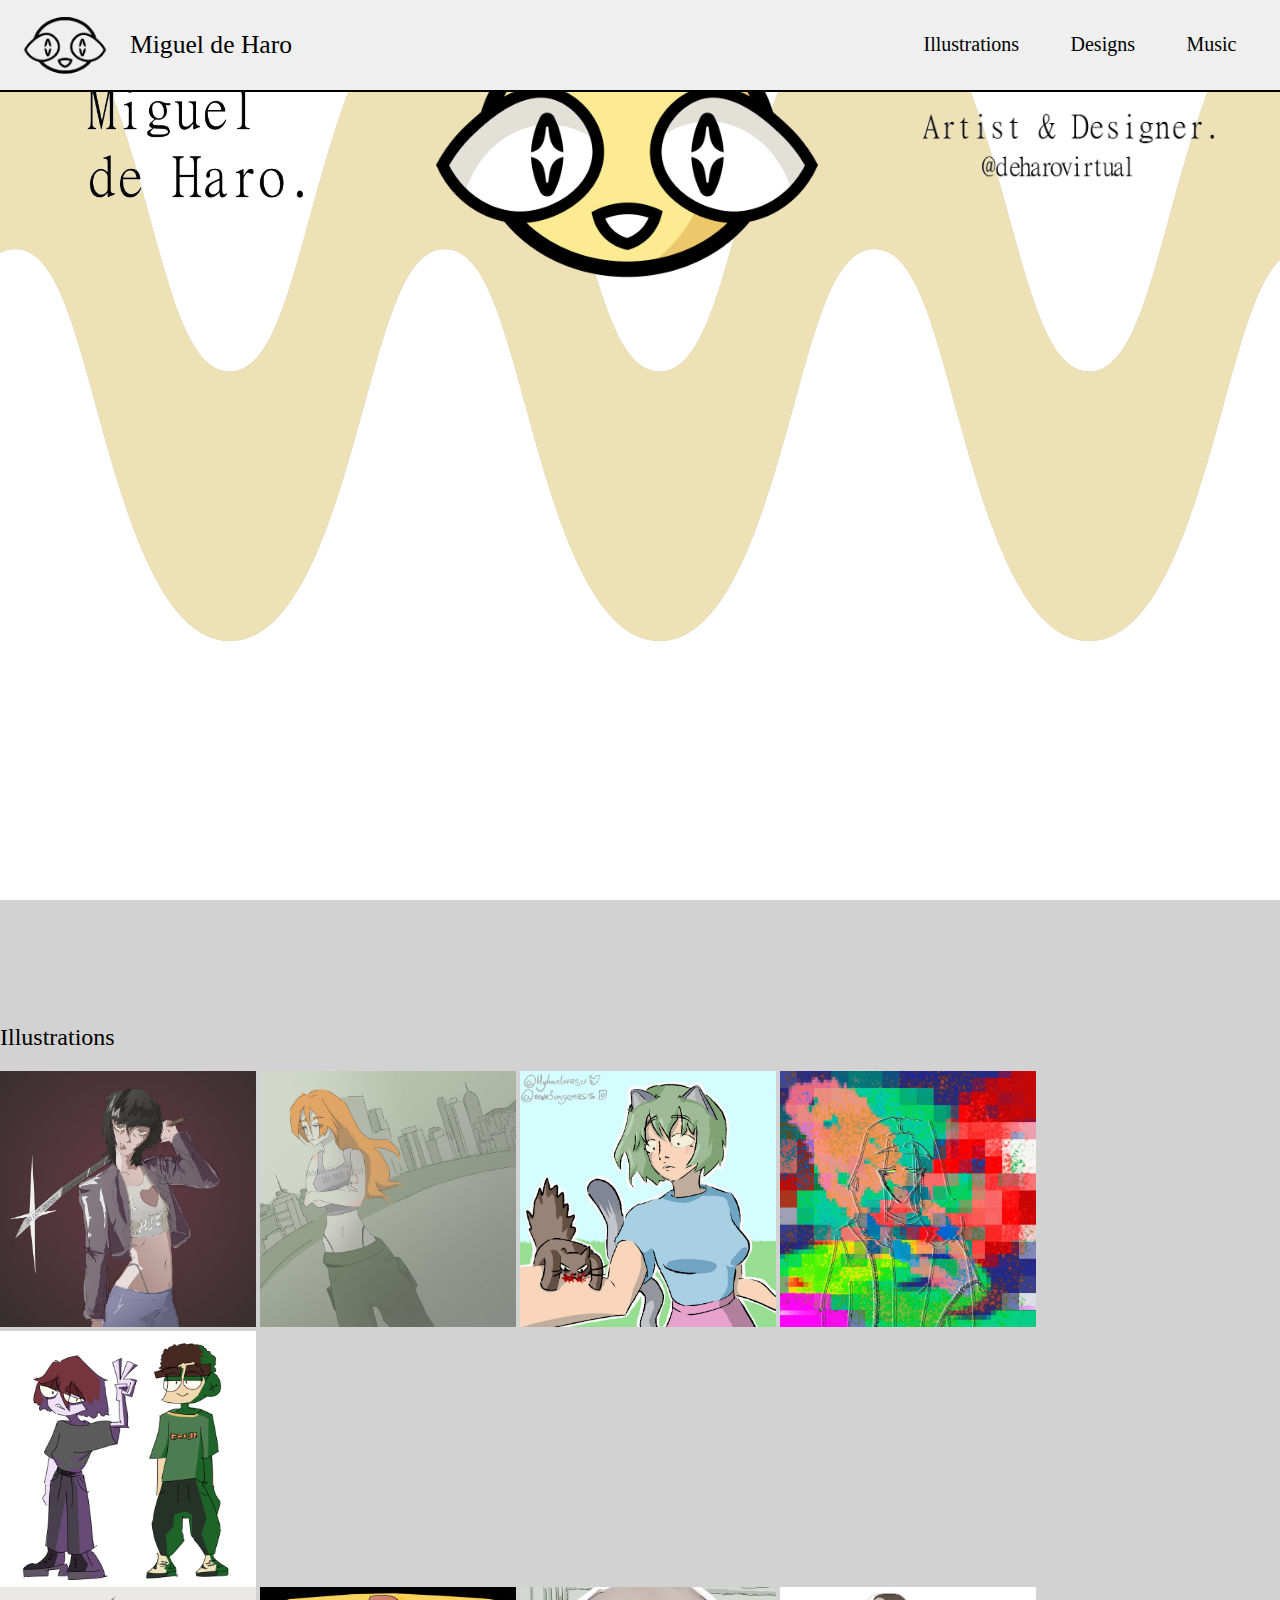
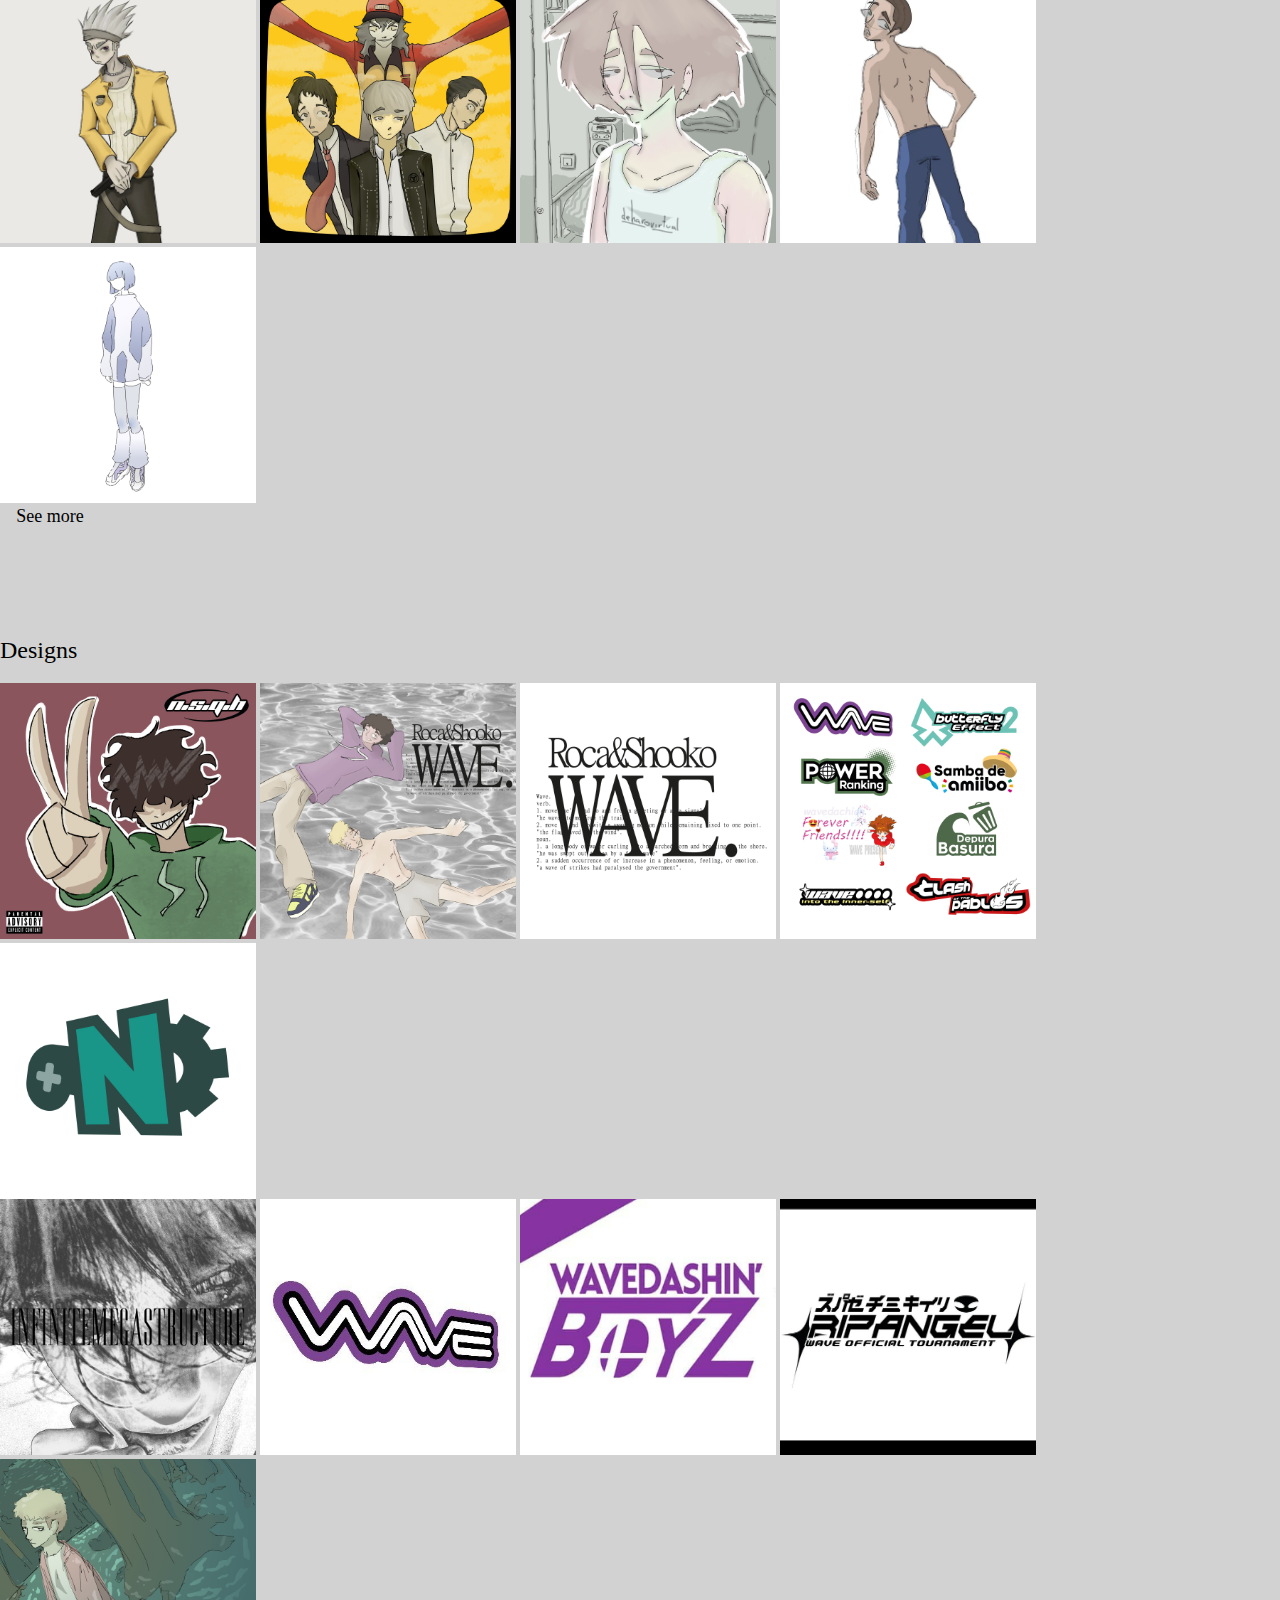
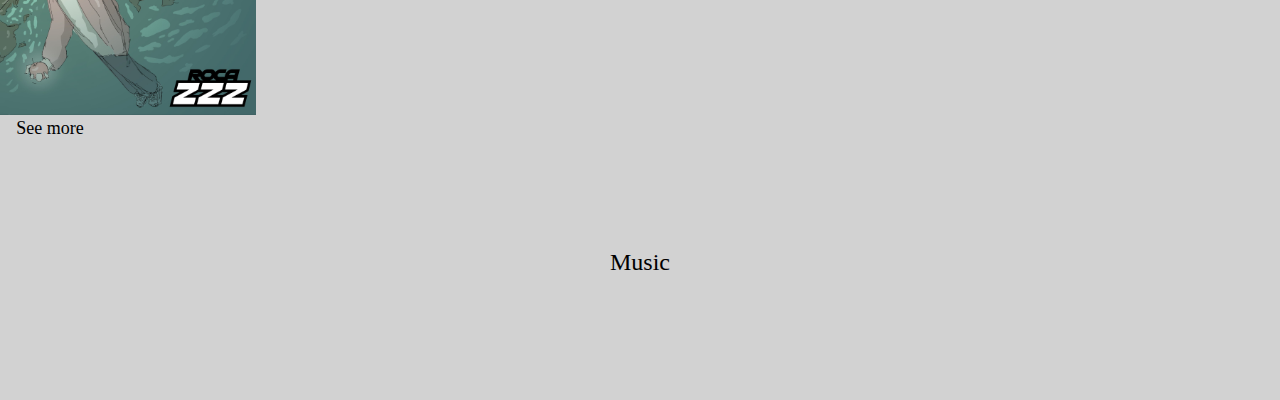
==== index.html @ f764c4c1 "Changed main pic again" ====
<html>
  <head>
    <title>deharovirtual</title>
    <link rel="stylesheet" href="style_index.css">
    <link rel="icon" type="image/png" href="./Imgs/General/Logo-Transparente.png">
  </head>
  <body>
    <div id="mainScreen">
      <img id="MiguelDeHaro" src="./Imgs/General/Miguel-De-Haro-Transparente.png">
      <img id="logo" src="./Imgs/General/Logo-Transparente.png">
      <img id="ArtistAndDesigner" src="./Imgs/General/Artist-&-Designer-Transparente.png">
    </div>
    <div id="Content">
      <div id="Illustrations">
        <h2>Illustrations</h2>
        <div id="Illustration_pics1">
          <img id="Illustration_img" src="Imgs//Illustrations/Illustration1.png">
          <img id="Illustration_img" src="Imgs//Illustrations/Illustration2.png">
          <img id="Illustration_img" src="Imgs//Illustrations/Illustration3.png">
          <img id="Illustration_img" src="Imgs//Illustrations/Illustration4.png">
          <img id="Illustration_img" src="Imgs//Illustrations/Illustration5.png">
        </div>
        <div id="Illustration_pics2">
          <img id="Illustration_img" src="Imgs//Illustrations/Illustration6.png">
          <img id="Illustration_img" src="Imgs//Illustrations/Illustration7.png">
          <img id="Illustration_img" src="Imgs//Illustrations/Illustration8.png">
          <img id="Illustration_img" src="Imgs//Illustrations/Illustration9.png">
          <img id="Illustration_img" src="Imgs//Illustrations/Illustration10.png">
        </div>
        <button type="button" href="https://www.instagram.com/deharovirtual/">See more</button>
      </div>
      <div id="Designs">
        <h2>Designs</h2>
        <div class="Design-pics1">
          <img id="Design-img" src="Imgs//Design/Design1.png">
          <img id="Design-img" src="Imgs//Design/Design2.png">
          <img id="Design-img" src="Imgs//Design/Design3.png">
          <img id="Design-img" src="Imgs//Design/Design4.png">
          <img id="Design-img" src="Imgs//Design/Design5.png">
        </div>
        <div id="Design_pics2">
          <img id="Design-img" src="Imgs//Design/Design6.png">
          <img id="Design-img" src="Imgs//Design/Design7.png">
          <img id="Design-img" src="Imgs//Design/Design8.png">
          <img id="Design-img" src="Imgs//Design/Design9.png">
          <img id="Design-img" src="Imgs//Design/Design10.png">
        </div>
        <button type="button" href="https://www.instagram.com/deharovirtual/">See more</button>
      </div>
      <div>
        <h2 id="Music">Music</h2>

      </div>
      <div id="topBar">
        <img id="logoBar" src="./Imgs/General/Logo-Outline.png">
        <h2 id="nameBar">Miguel de Haro</h2>
        <div id="buttons">
          <div>
            <button id="top_button">Illustrations</button>
          </div>
          <div>
            <button id="top_button">Designs</button>
          </div>
          <div>
            <button id="top_button">Music</button>
          </div>
        </div>
      </div>
    </div>
  </body>
</html>
---- style_index.css ----
*{
font-family: AOTFShinGoProHeavy;
font-weight: 100;

}

body{
  height:400%;
  width:100%;
  margin:0;
  display: flex;
  background-color: #ffffff;
}

#topBar{
  position:fixed;
  display:flex;
  justify-content: center;
  align-items: center;
  top:0;
  height:10%;
  width:100%;
  background-color: #efefef;
  border-bottom: 2px solid #000000;
}

#logoBar{
  position: relative;
  top:0;
  left: 20px;
  max-width:100%;
  max-height:100%;
}

#nameBar{
  position: relative;
  text-align: left;
  width:auto;
  left:0%;
  top:0%;
  font-size: 2vw;
  margin-right: auto;
  margin-left: 40px;
}

#buttons{
  display: flex;
  justify-content:space-evenly;
  width: 400px;
  height: fit-content;
  margin-bottom: 20px;
}

#top_button{
  max-width: fit-content;
  max-height: fit-content;
  align-items: center;
  font-size: 20px;
  width: fit-content;
}

button{
  background-color: transparent;
  border-color: transparent;
  width: 100px;
  height: 10px;
  font-size: large;
}

#mainScreen{
  position: absolute;
  display: flex;
  justify-content: center;
  align-items: center;
  height:100vw;
  width:100hv;
  left:-2%;
  top:-55%;
  background-image: url(Imgs/General/banner.png);
}

#logo {
  width: 400px;
  height: 400px;
  position: relative;
  margin-left: auto;
  margin-right: auto;
  animation: up_animation 1.1s;
}

#MiguelDeHaro{
  position: relative;
  width: 30%;
  margin-left: auto;
  animation: up_animation 1.2s;
}

#ArtistAndDesigner{
  position: relative;
  width: 30%;
  margin-right: auto;
  animation: up_animation 1.5s;
}

#content{
  position: absolute;
  display: flex;
  flex-direction: column;
  align-items: center;
  justify-content:space-evenly;
  width: 100%;
  height: 300%;
  top: 100%; 
  background-color: rgb(210, 210, 210);
}

#Illustration_img{
  width: 256px;
  height: 256px;
}

#Design-img{
  width: 256px;
  height: 256px;
}


@keyframes up_animation{
  0%{
    top: 15%;

  }

  100%{
    top: 0%;

  }

}
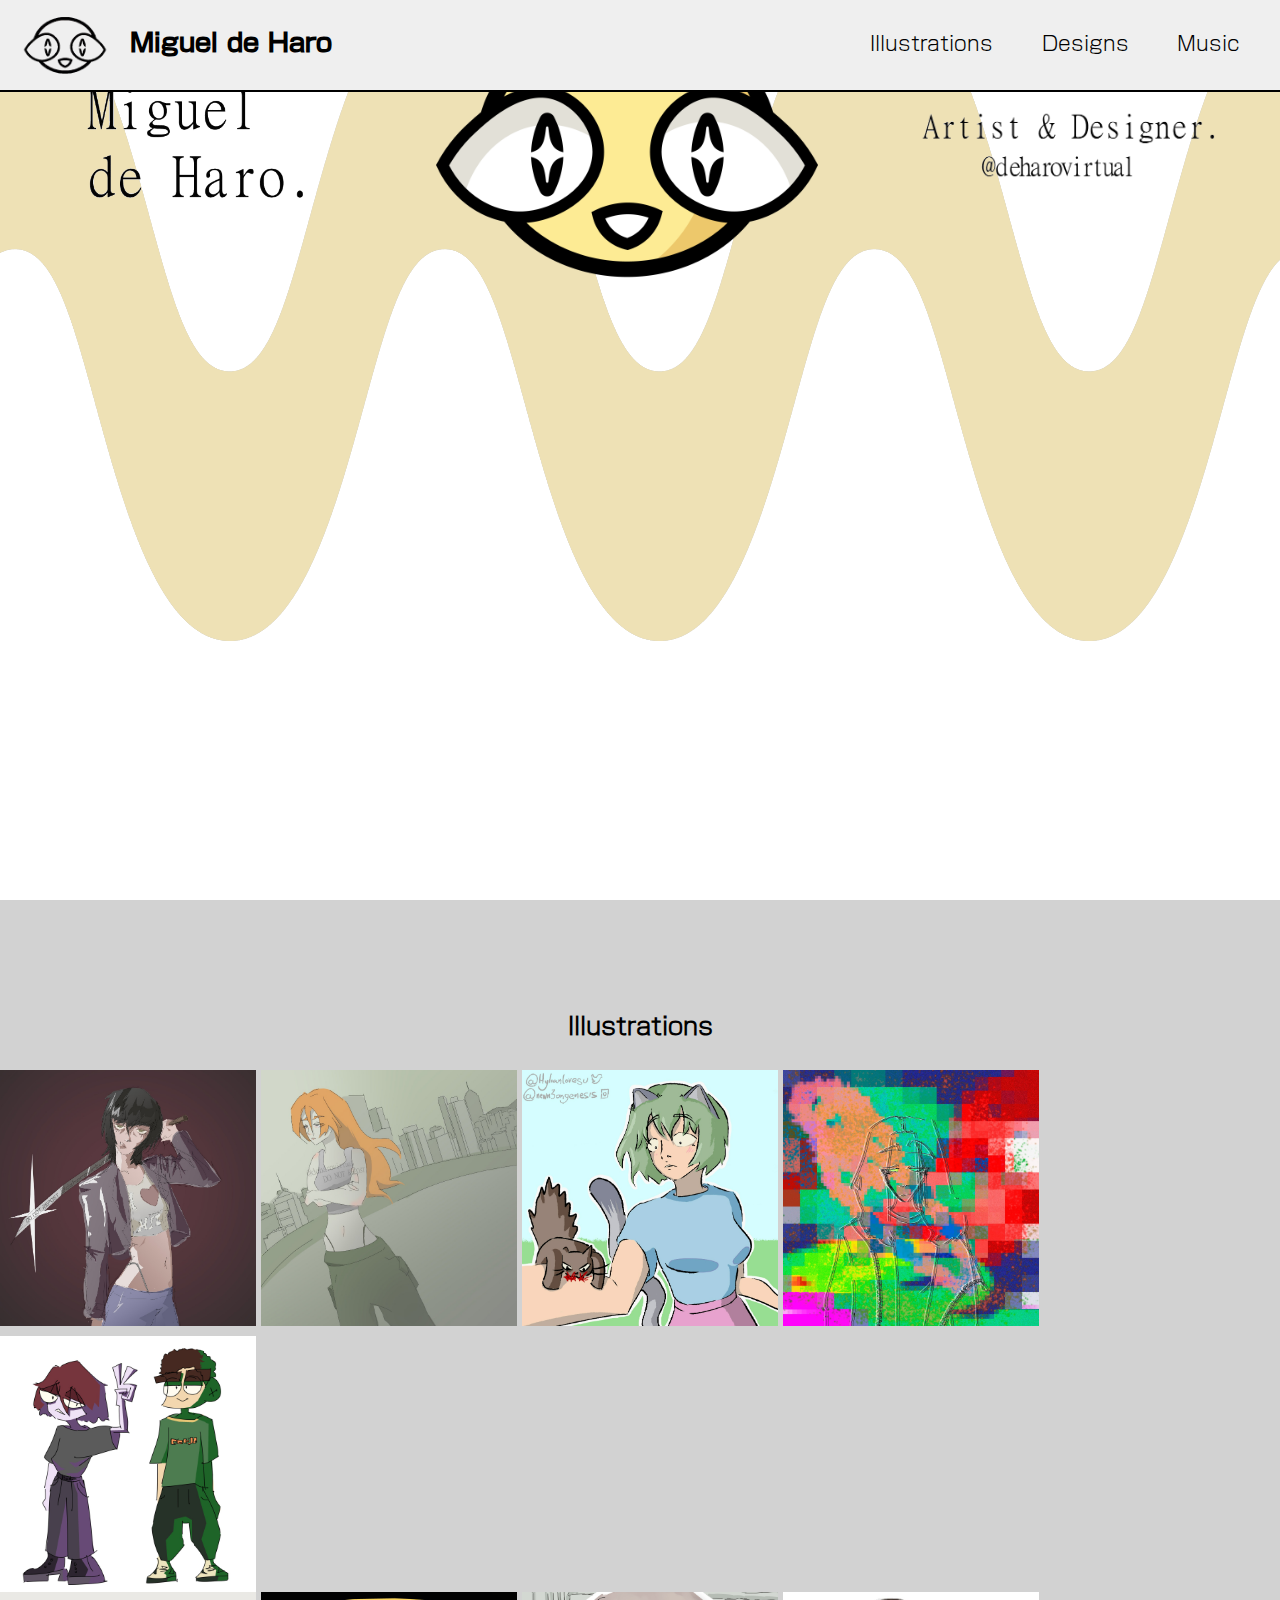
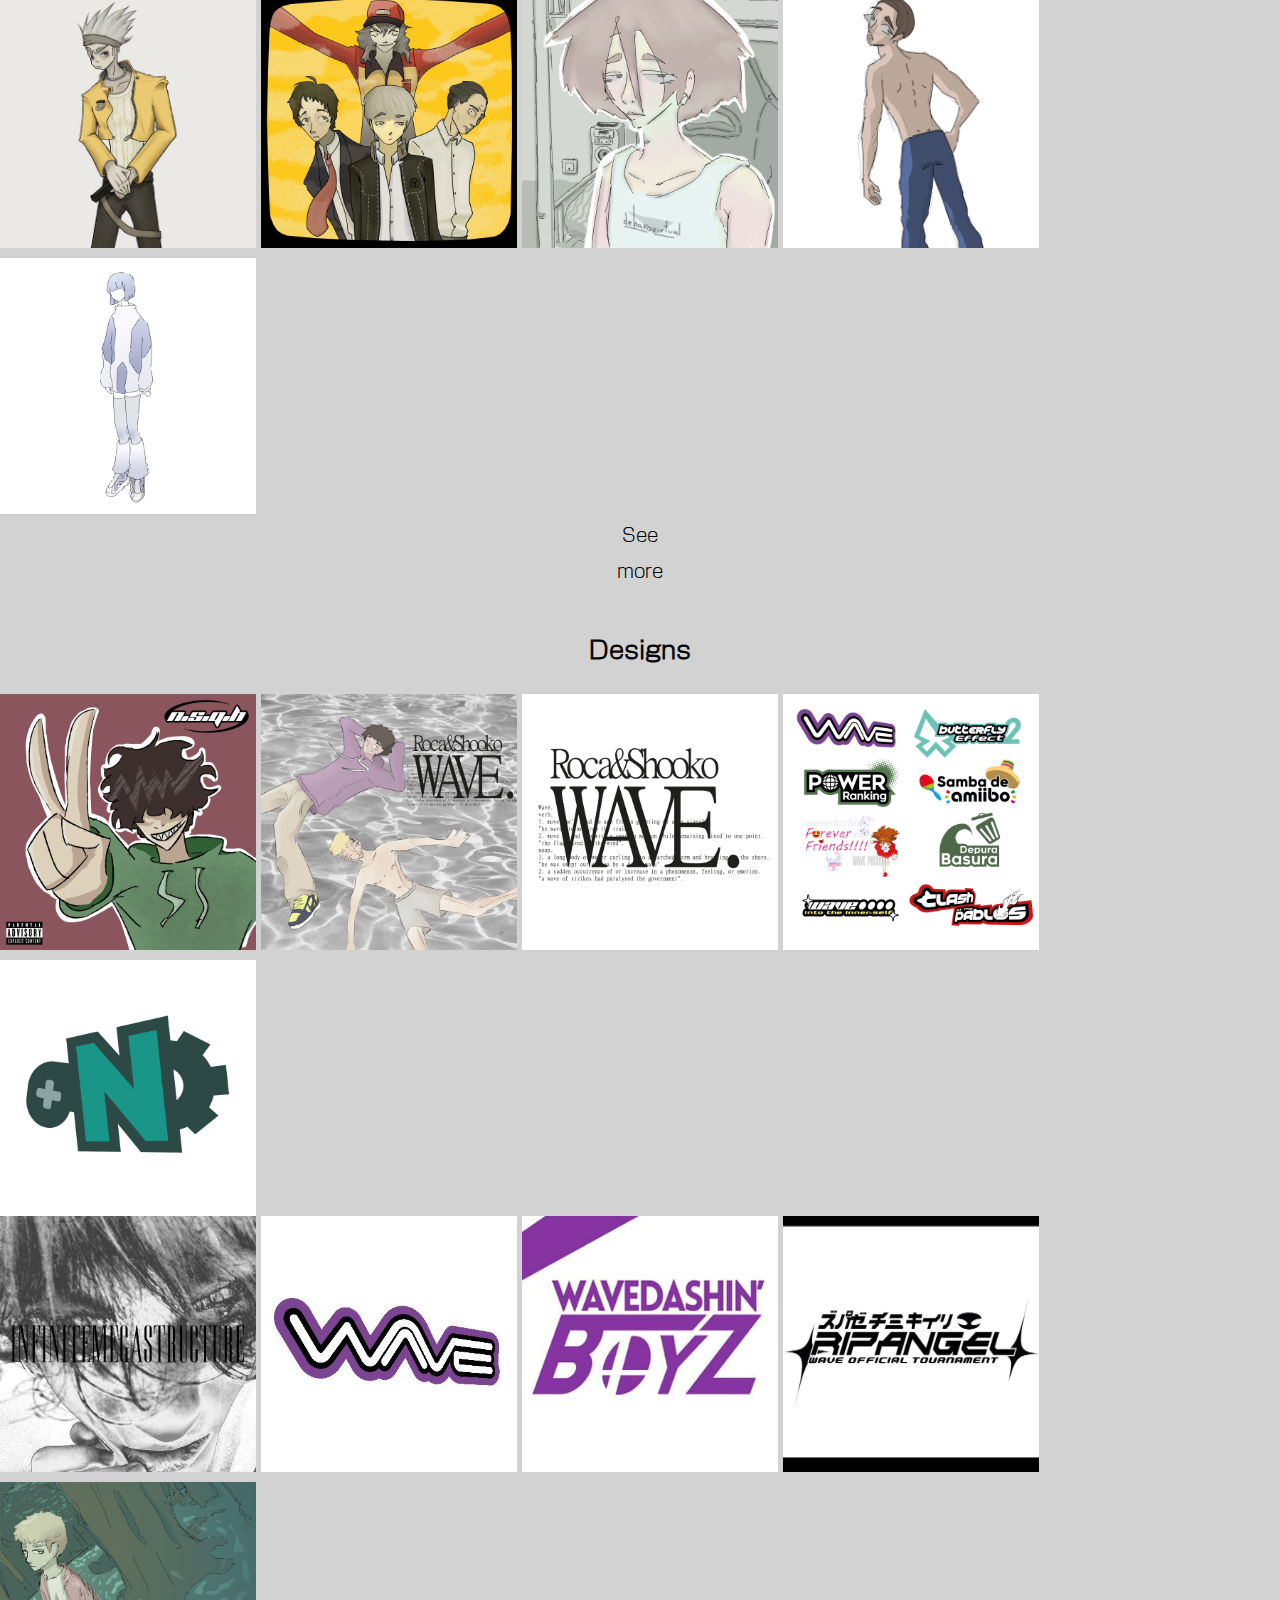
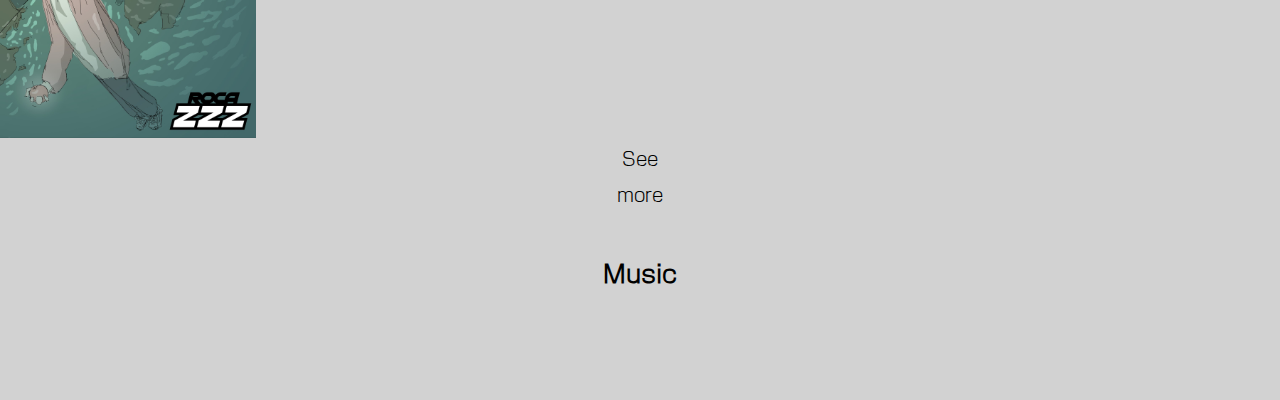
==== commit f96bf14a: "Added Font and adjusted everything" ====
--- a/index.html
+++ b/index.html
@@ -27,7 +27,9 @@
           <img id="Illustration_img" src="Imgs//Illustrations/Illustration9.png">
           <img id="Illustration_img" src="Imgs//Illustrations/Illustration10.png">
         </div>
-        <button type="button" href="https://www.instagram.com/deharovirtual/">See more</button>
+        <div>
+          <button type="button" href="https://www.instagram.com/deharovirtual/" id="seemore">See more</button>
+        </div>
       </div>
       <div id="Designs">
         <h2>Designs</h2>
@@ -45,7 +47,7 @@
           <img id="Design-img" src="Imgs//Design/Design9.png">
           <img id="Design-img" src="Imgs//Design/Design10.png">
         </div>
-        <button type="button" href="https://www.instagram.com/deharovirtual/">See more</button>
+        <button type="button" href="https://www.instagram.com/deharovirtual/" id="seemore">See more</button>
       </div>
       <div>
         <h2 id="Music">Music</h2>
--- a/style_index.css
+++ b/style_index.css
@@ -1,6 +1,18 @@
+
+@font-face {
+  font-family: 'light';
+  src: url('Fonts/AOTFShinGoProLight.otf');
+  font-weight: normal;
+}
+
+@font-face {
+  font-family: 'medium';
+  src: url('Fonts/AOTFShinGoProMedium.otf');
+  font-weight: normal;
+}
+
 *{
-font-family: AOTFShinGoProHeavy;
-font-weight: 100;
+  font-family: 'light';
 
 }
 
@@ -37,16 +49,18 @@
   text-align: left;
   width:auto;
   left:0%;
-  top:0%;
+  top: -3%;
   font-size: 2vw;
   margin-right: auto;
   margin-left: 40px;
+  font-weight: bolder;
+  font-family: 'medium';
 }
 
 #buttons{
   display: flex;
   justify-content:space-evenly;
-  width: 400px;
+  width: 450px;
   height: fit-content;
   margin-bottom: 20px;
 }
@@ -60,8 +74,10 @@
 }
 
 button{
+  position: relative;
   background-color: transparent;
   border-color: transparent;
+  top: -100%;
   width: 100px;
   height: 10px;
   font-size: large;
@@ -114,6 +130,27 @@
   background-color: rgb(210, 210, 210);
 }
 
+#Illustrations{
+  display: flex;
+  flex-direction: column;
+  justify-content: center;
+  align-items: center;
+
+}
+
+#Designs{
+  display: flex;
+  flex-direction: column;
+  justify-content: center;
+  align-items: center;
+
+}
+
+#seemore{
+  position: relative;
+  top: 0%;
+}
+
 #Illustration_img{
   width: 256px;
   height: 256px;
@@ -123,7 +160,6 @@
   width: 256px;
   height: 256px;
 }
-
 
 @keyframes up_animation{
   0%{
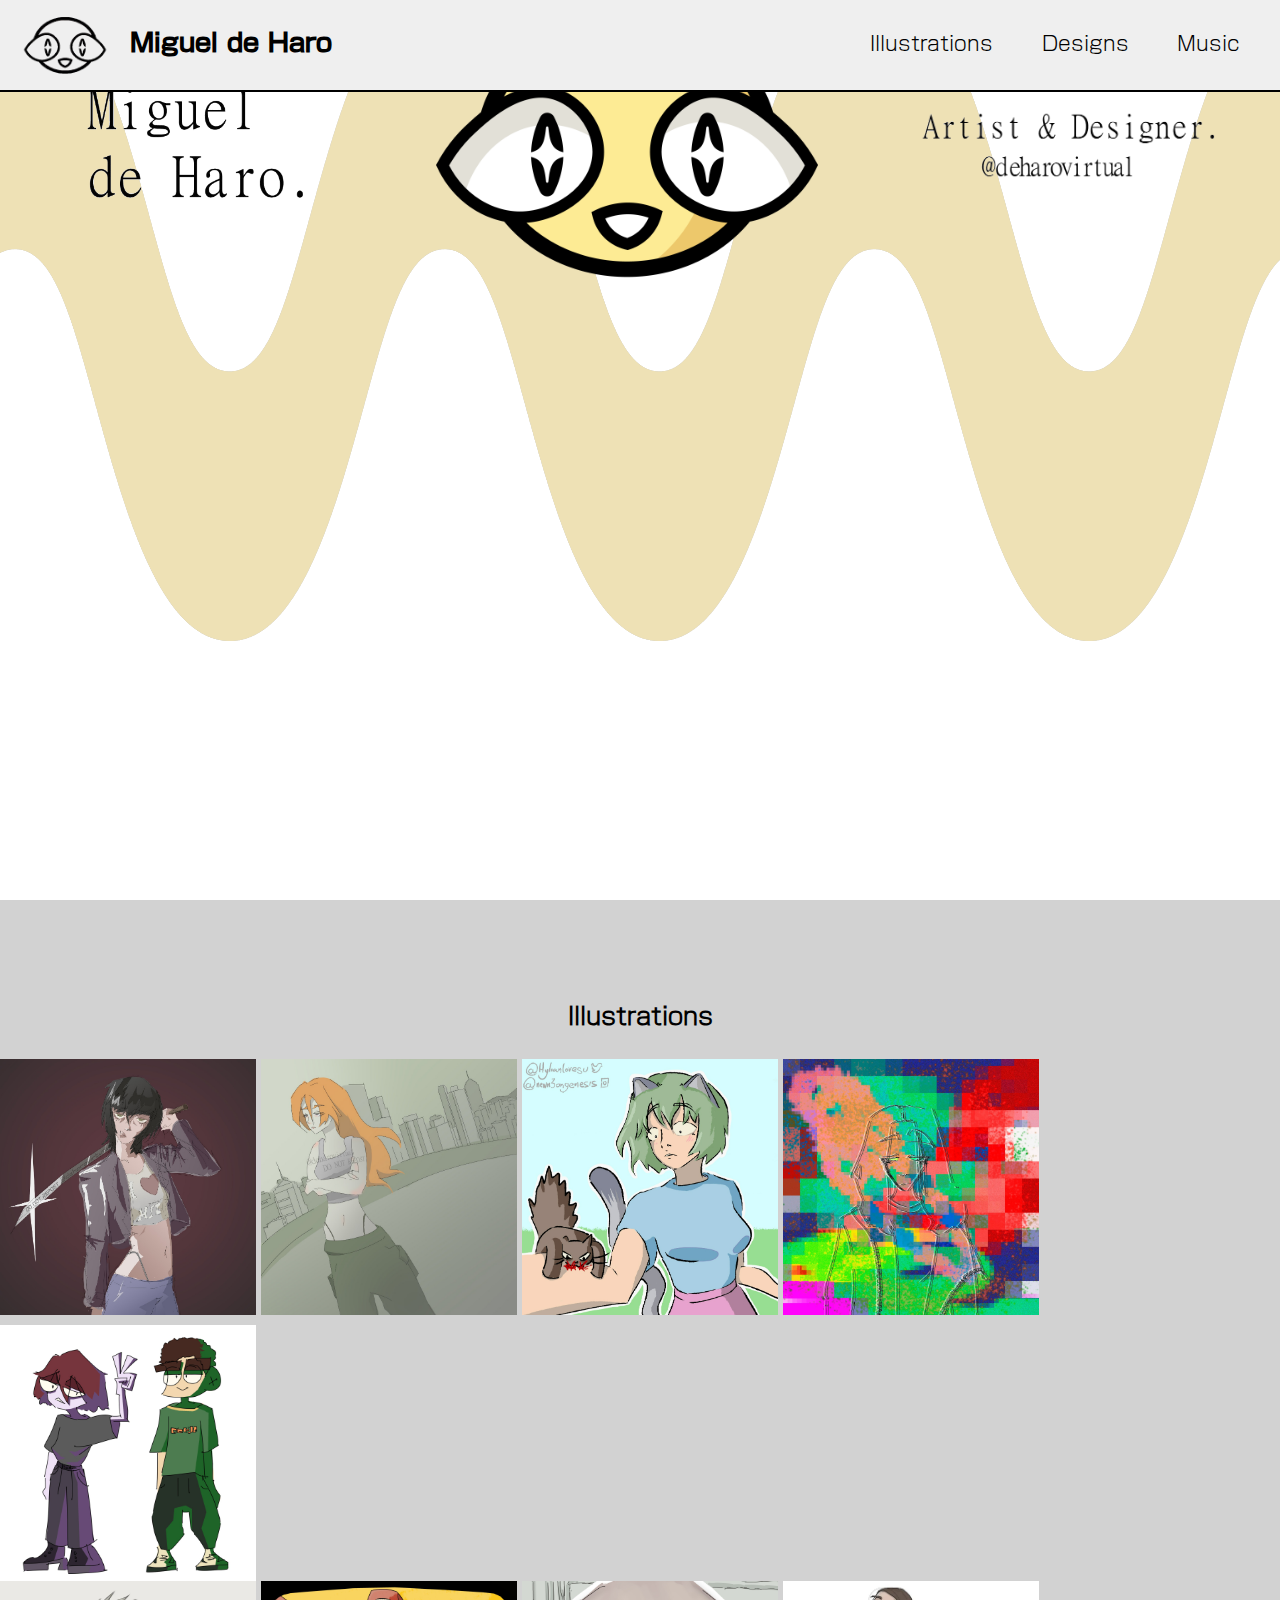
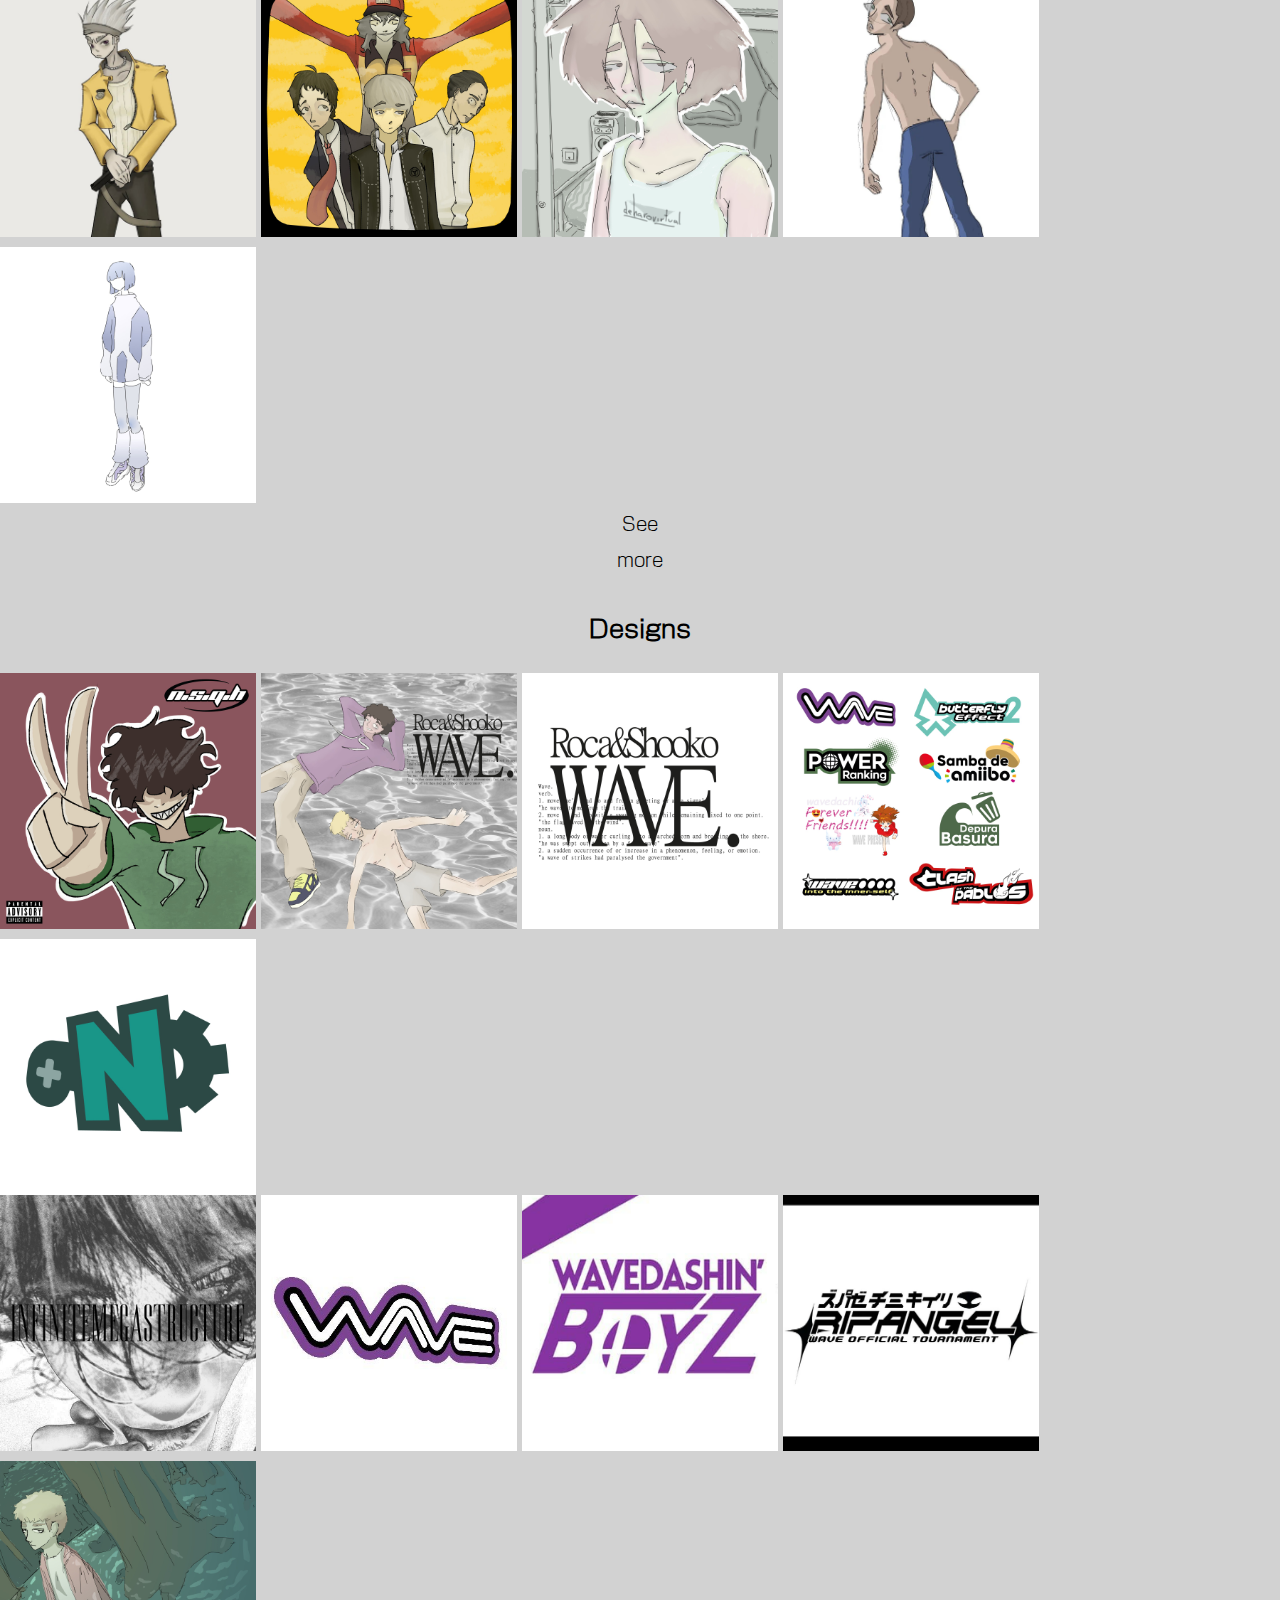
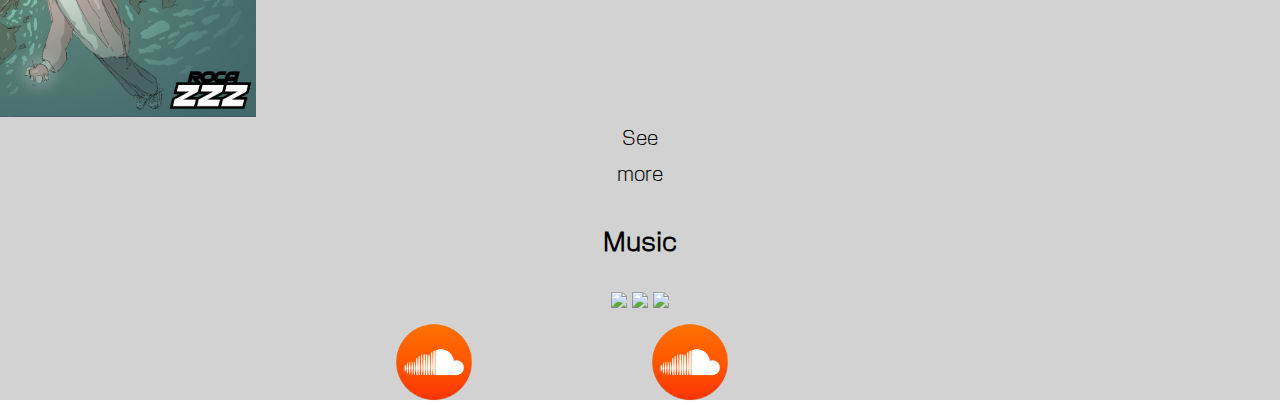
==== commit 47fe7c63: "Making the Music Section, still in progress" ====
--- a/index.html
+++ b/index.html
@@ -3,6 +3,14 @@
     <title>deharovirtual</title>
     <link rel="stylesheet" href="style_index.css">
     <link rel="icon" type="image/png" href="./Imgs/General/Logo-Transparente.png">
+    <!-- Google tag (gtag.js) -->
+    <script async src="https://www.googletagmanager.com/gtag/js?id=G-FHRJX06XB6"></script>
+    <script>
+      window.dataLayer = window.dataLayer || [];
+     function gtag(){dataLayer.push(arguments);}
+     gtag('js', new Date());
+      gtag('config', 'G-FHRJX06XB6');
+    </script>
   </head>
   <body>
     <div id="mainScreen">
@@ -49,9 +57,25 @@
         </div>
         <button type="button" href="https://www.instagram.com/deharovirtual/" id="seemore">See more</button>
       </div>
-      <div>
-        <h2 id="Music">Music</h2>
-
+      <div id="Music">
+        <h2>Music</h2>
+        <div id="Music-pics">
+          <img id="Music-img" src="Imgs/">
+          <img id="Music-img" src="Imgs/">
+          <img id="Music-img" src="Imgs/">
+        </div>
+        <div id="Music-links">
+          <a href="https://soundcloud.com/deharovirtual">
+            <button>
+              <img src="Imgs/Music/soundcloud.png">
+            </button>
+          </a>
+          <a href="https://soundcloud.com/deharovirtual">
+            <button>
+              <img src="Imgs/Music/soundcloud.png">
+            </button>
+          </a>
+        </div>
       </div>
       <div id="topBar">
         <img id="logoBar" src="./Imgs/General/Logo-Outline.png">
--- a/style_index.css
+++ b/style_index.css
@@ -161,6 +161,35 @@
   height: 256px;
 }
 
+#Music-links{
+  position: relative;
+  display: flex;
+  flex-direction: row;
+  justify-content:space-between;
+  align-items: center;
+
+}
+
+#Music{
+  position: relative;
+  display: flex;
+  flex-direction: column;
+  justify-content: center;
+  align-items: center;
+
+}
+
+#Music-links a{
+  width: 256px;
+
+}
+
+#Music-links a button img{
+  width: 100%;
+
+
+}
+
 @keyframes up_animation{
   0%{
     top: 15%;
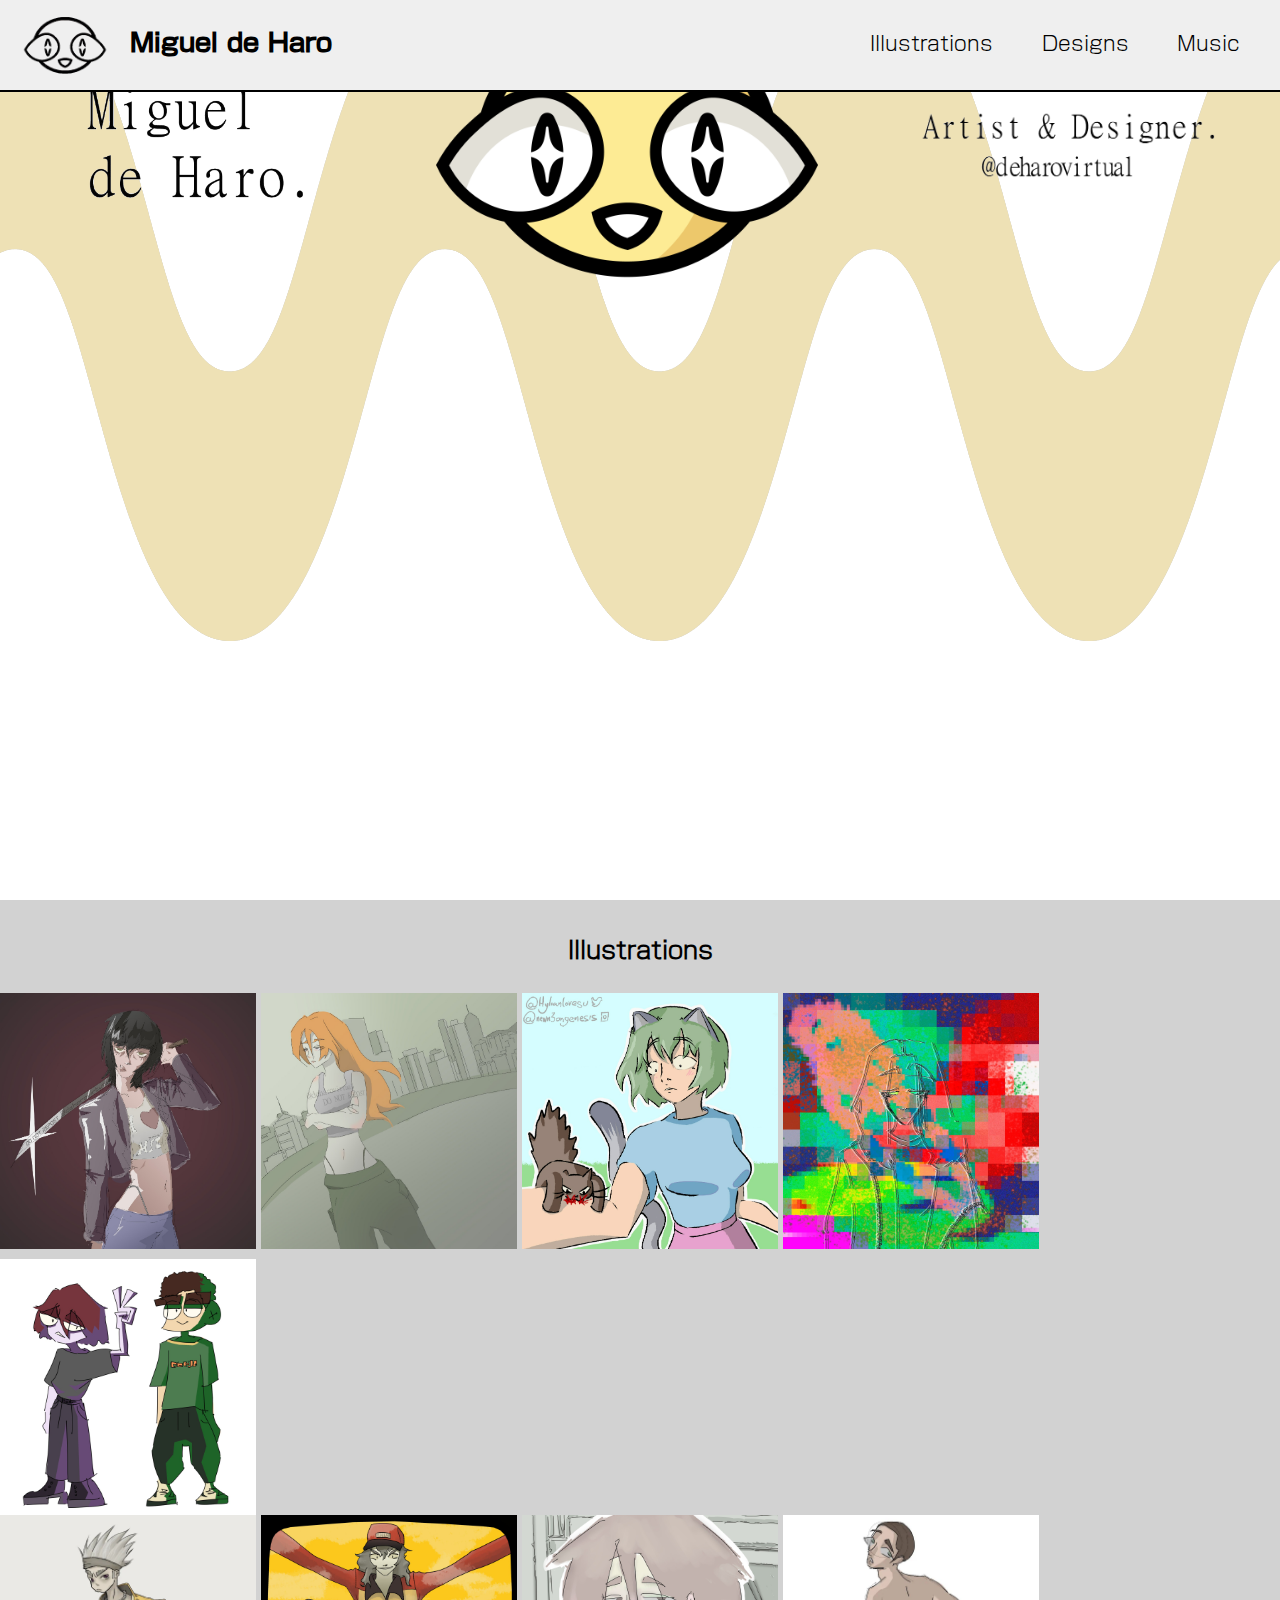
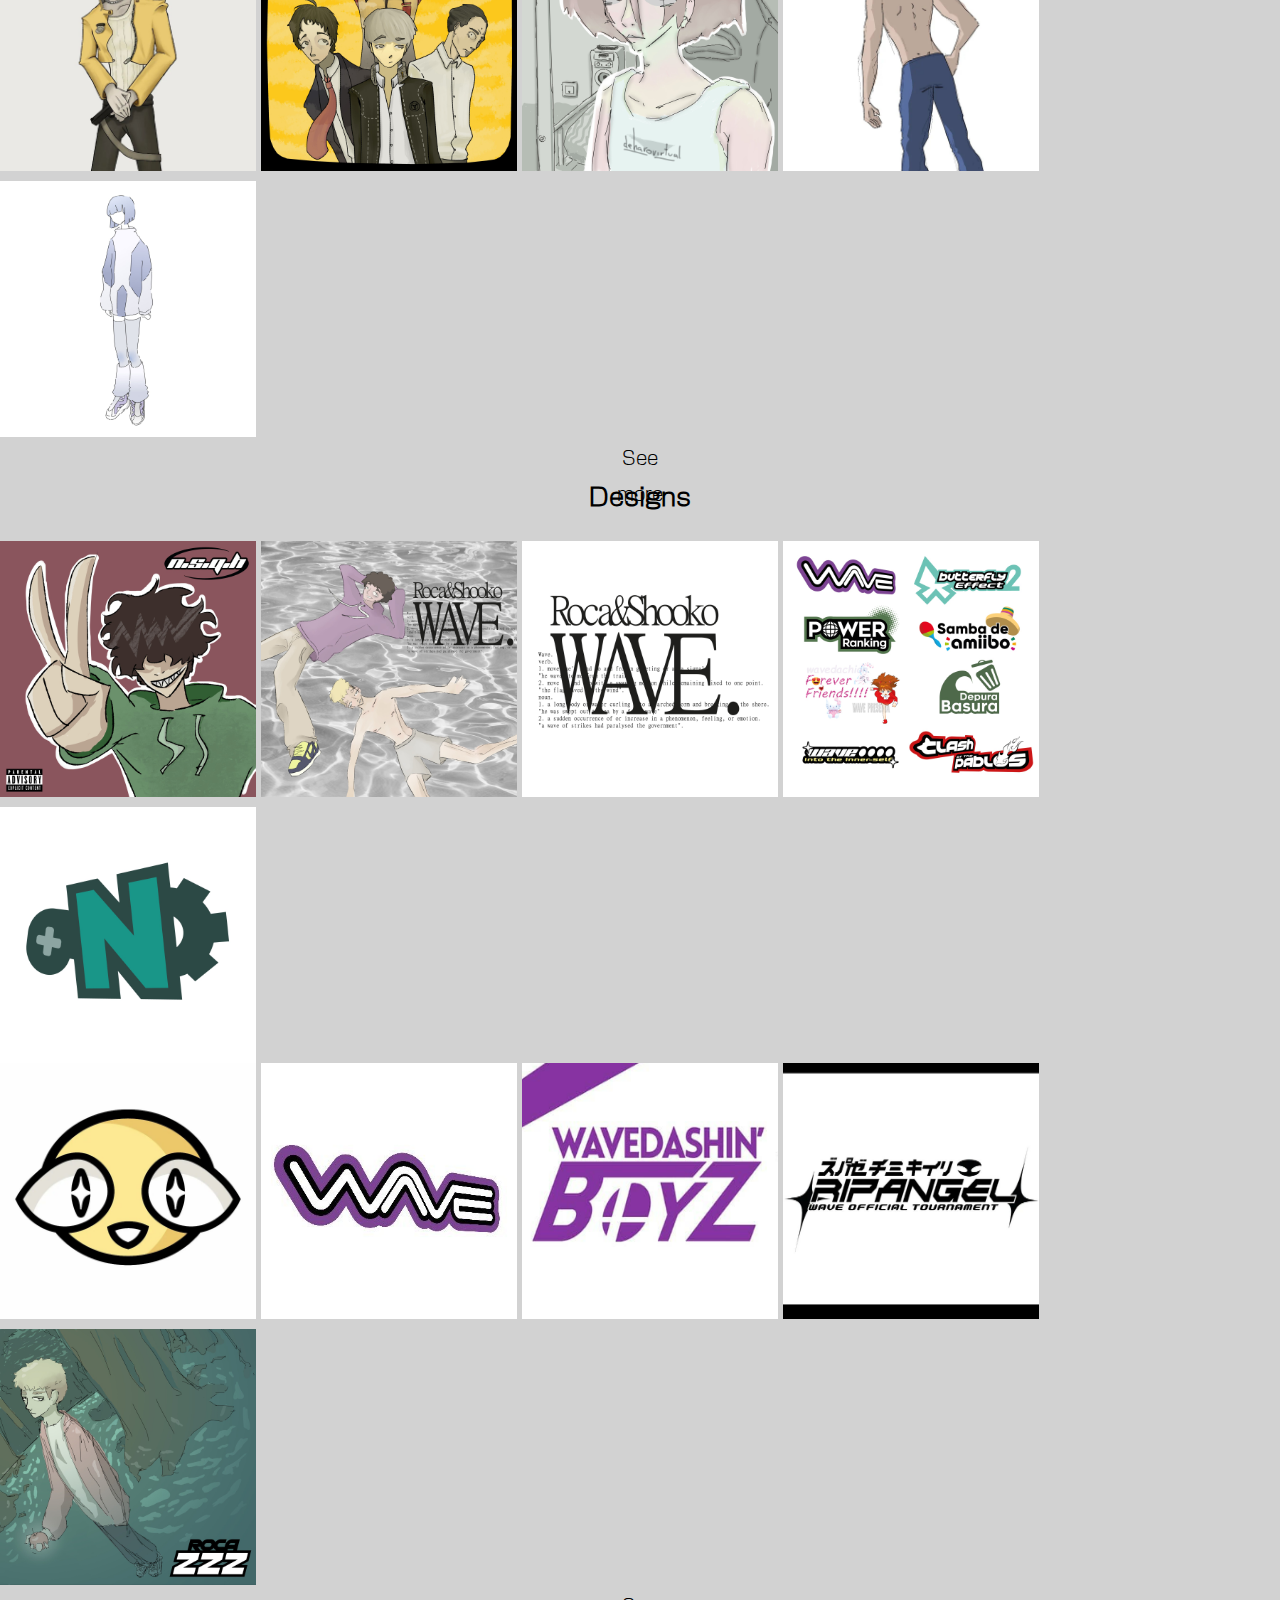
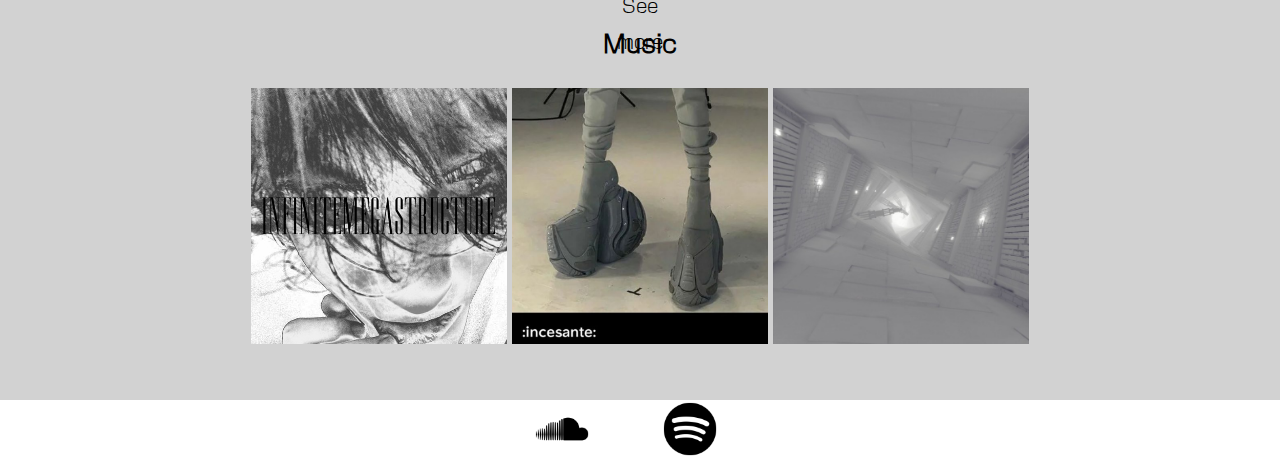
==== commit fbc1c105: "Added Music Imgs and Links" ====
--- a/index.html
+++ b/index.html
@@ -60,9 +60,9 @@
       <div id="Music">
         <h2>Music</h2>
         <div id="Music-pics">
-          <img id="Music-img" src="Imgs/">
-          <img id="Music-img" src="Imgs/">
-          <img id="Music-img" src="Imgs/">
+          <img id="Music-img" src="Imgs/Music/Music1.png">
+          <img id="Music-img" src="Imgs/Music/Music2.png">
+          <img id="Music-img" src="Imgs/Music/Music3.png">
         </div>
         <div id="Music-links">
           <a href="https://soundcloud.com/deharovirtual">
@@ -70,9 +70,9 @@
               <img src="Imgs/Music/soundcloud.png">
             </button>
           </a>
-          <a href="https://soundcloud.com/deharovirtual">
+          <a href="https://open.spotify.com/artist/1nvwu5qZHagPYpcEsjFwHM?si=vCtpM0K8SlKPEywaFPcFXA">
             <button>
-              <img src="Imgs/Music/soundcloud.png">
+              <img src="Imgs/Music/spotify.png">
             </button>
           </a>
         </div>
--- a/style_index.css
+++ b/style_index.css
@@ -146,6 +146,14 @@
 
 }
 
+#Music{
+  display: flex;
+  flex-direction: column;
+  justify-content: center;
+  align-items: center;
+
+}
+
 #seemore{
   position: relative;
   top: 0%;
@@ -161,13 +169,19 @@
   height: 256px;
 }
 
+#Music-img{
+  width: 256px;
+  height: 256px;
+}
+
 #Music-links{
+  width: 256px;
   position: relative;
   display: flex;
   flex-direction: row;
-  justify-content:space-between;
-  align-items: center;
-
+  justify-content:space-around;
+  align-items: center;
+  margin-top: 30px;
 }
 
 #Music{
@@ -181,7 +195,7 @@
 
 #Music-links a{
   width: 256px;
-
+  align-items: center;
 }
 
 #Music-links a button img{
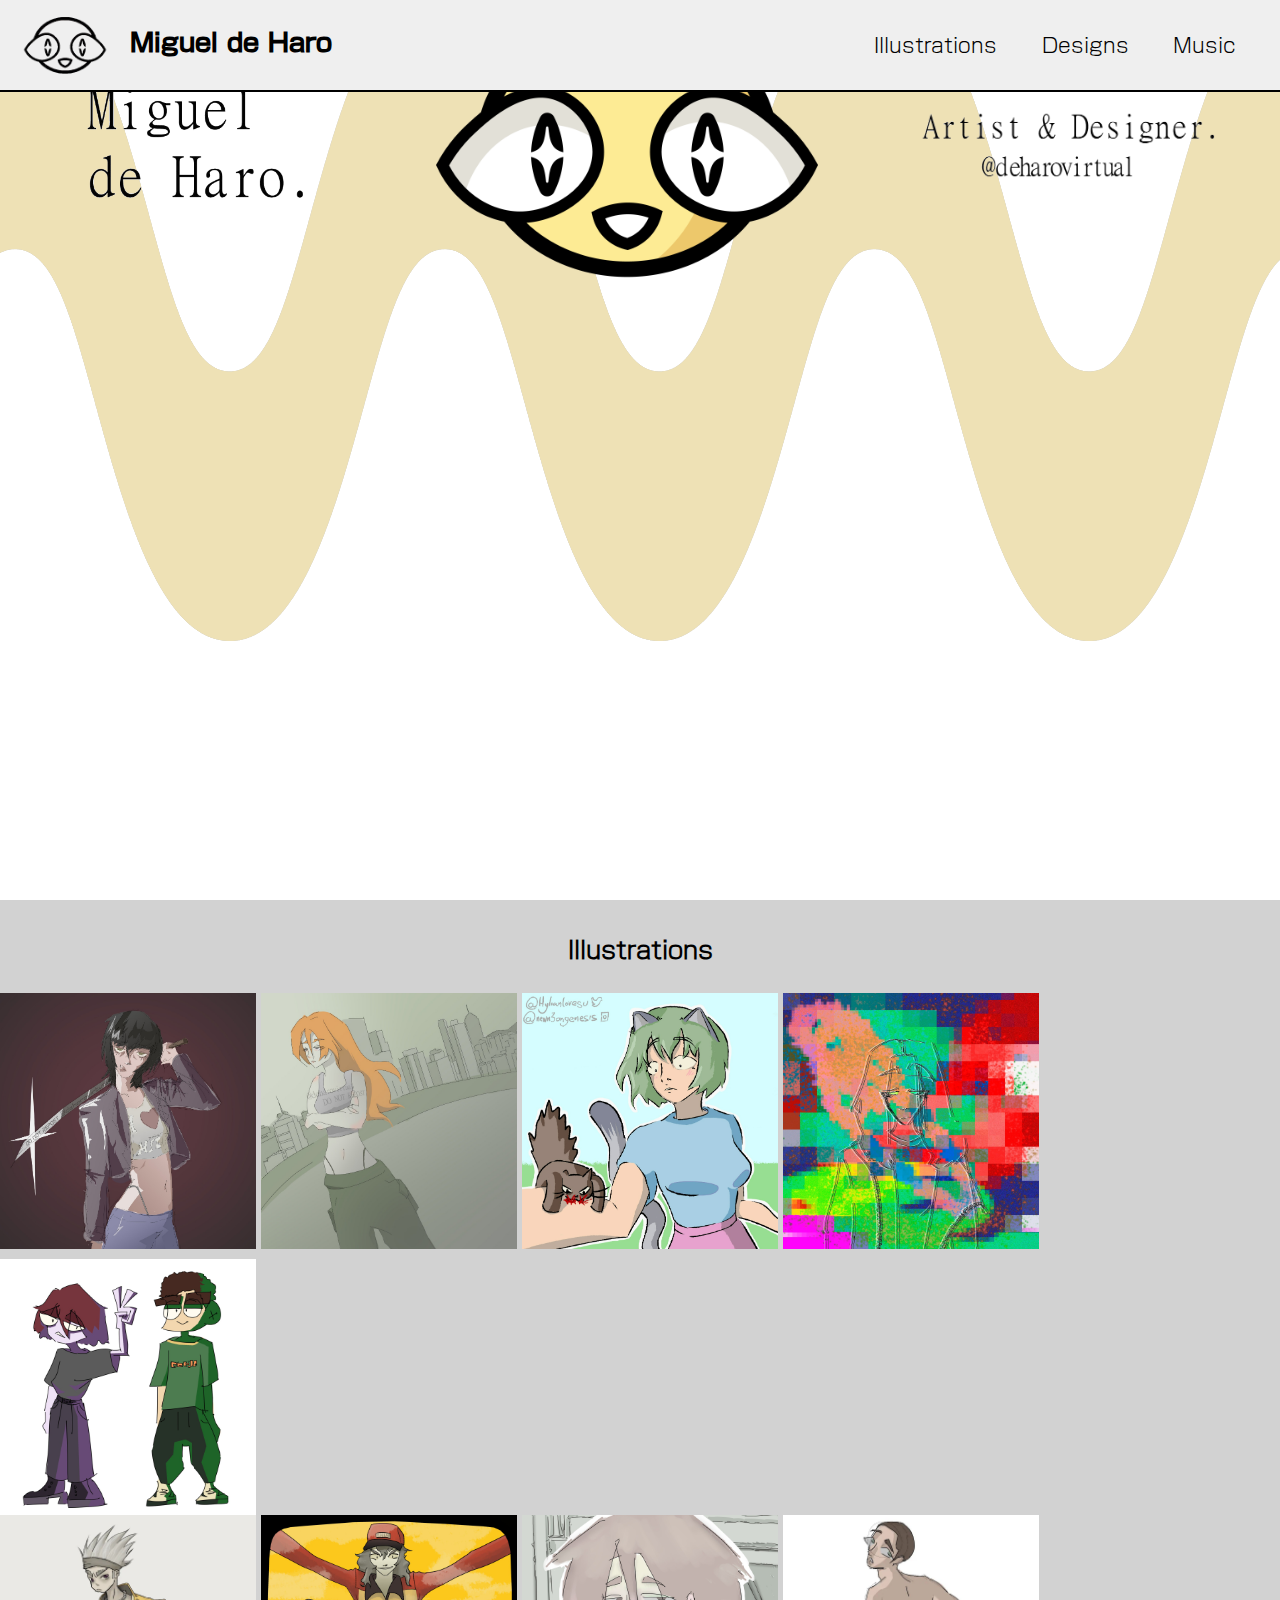
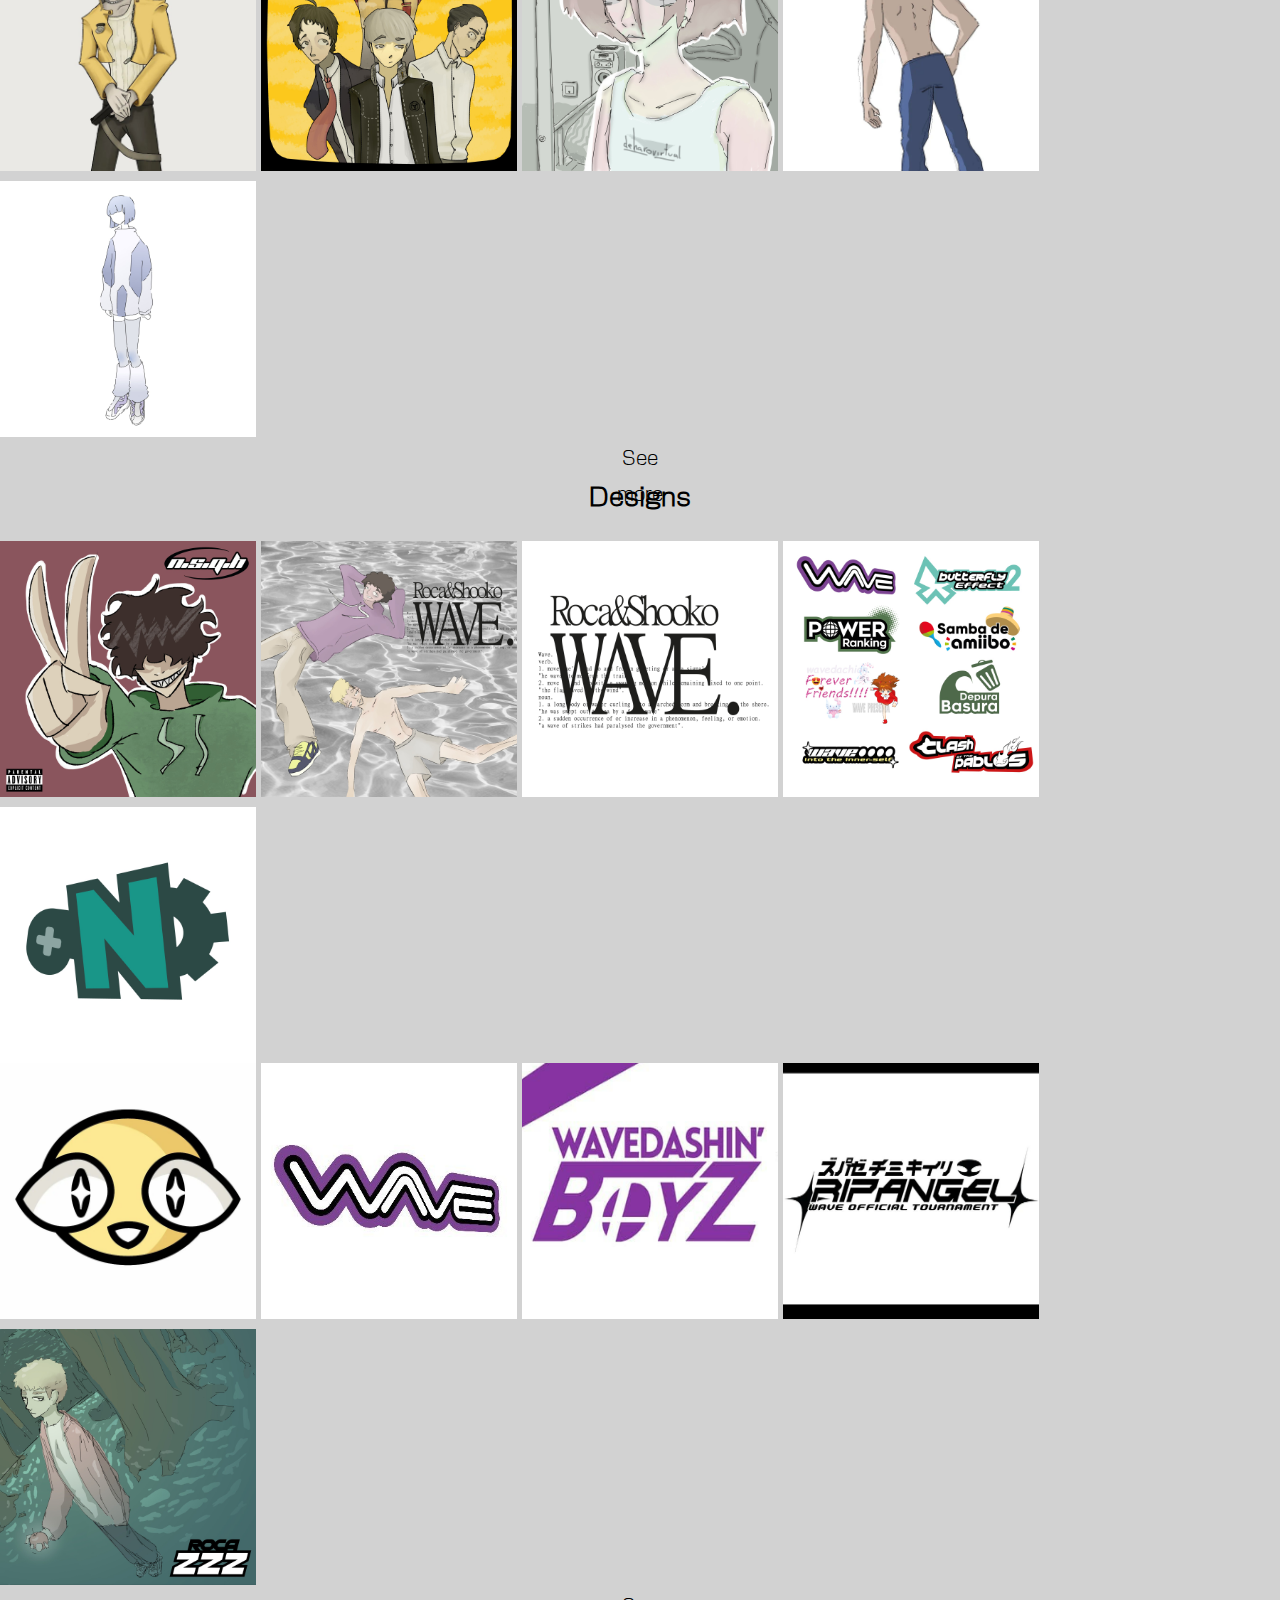
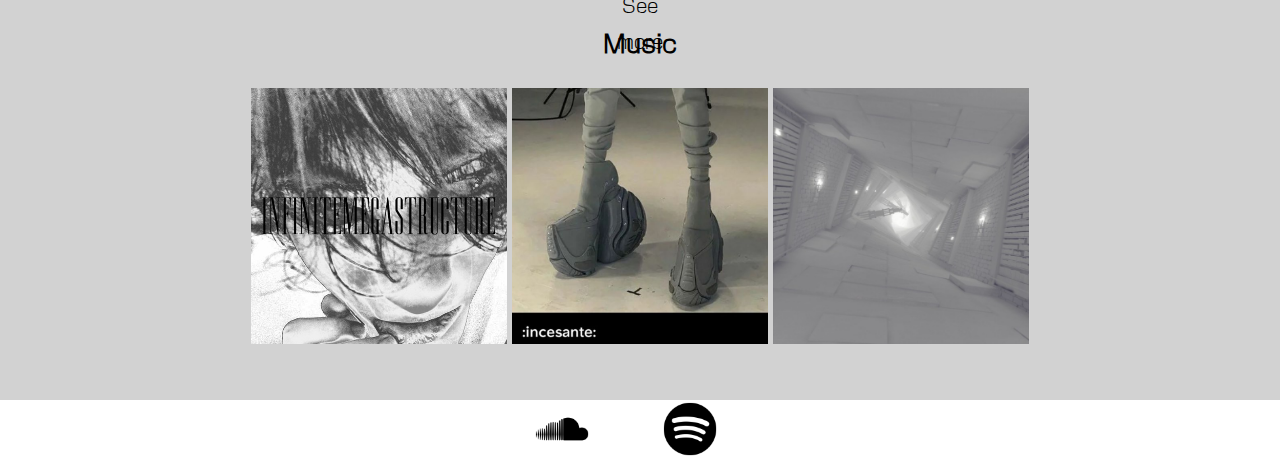
==== commit ac456928: "Lots of things" ====
--- a/index.html
+++ b/index.html
@@ -81,15 +81,9 @@
         <img id="logoBar" src="./Imgs/General/Logo-Outline.png">
         <h2 id="nameBar">Miguel de Haro</h2>
         <div id="buttons">
-          <div>
-            <button id="top_button">Illustrations</button>
-          </div>
-          <div>
-            <button id="top_button">Designs</button>
-          </div>
-          <div>
-            <button id="top_button">Music</button>
-          </div>
+          <a id="top_button" href="index_Illustrations.html">Illustrations</a>
+          <a id="top_button" href="index_Designs.html">Designs</a>
+          <a id="top_button" href="index_Music.html">Music</a>
         </div>
       </div>
     </div>
--- a/style_index.css
+++ b/style_index.css
@@ -69,8 +69,13 @@
   max-width: fit-content;
   max-height: fit-content;
   align-items: center;
+  width: fit-content;
+  height: 20px;
+  position: relative;
+  top: -100%;
   font-size: 20px;
-  width: fit-content;
+  color: black;
+  text-decoration: none;
 }
 
 button{
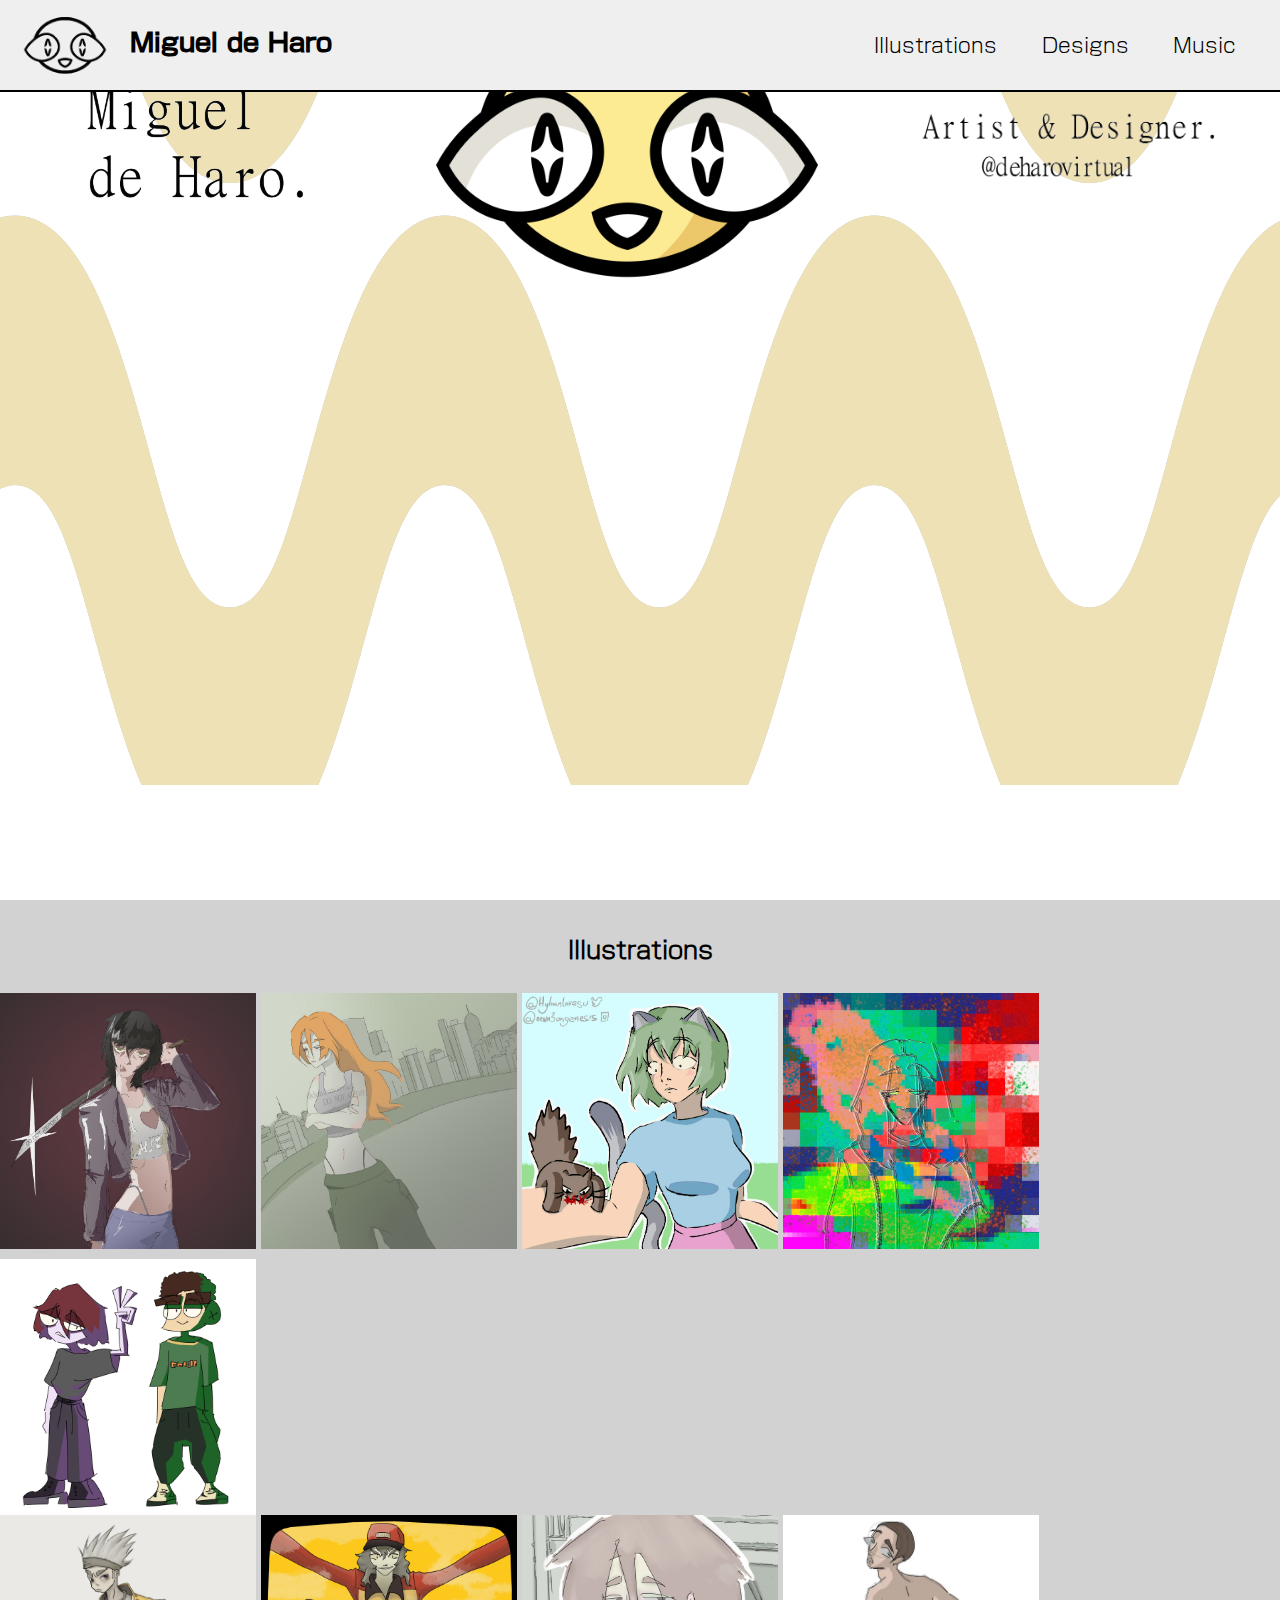
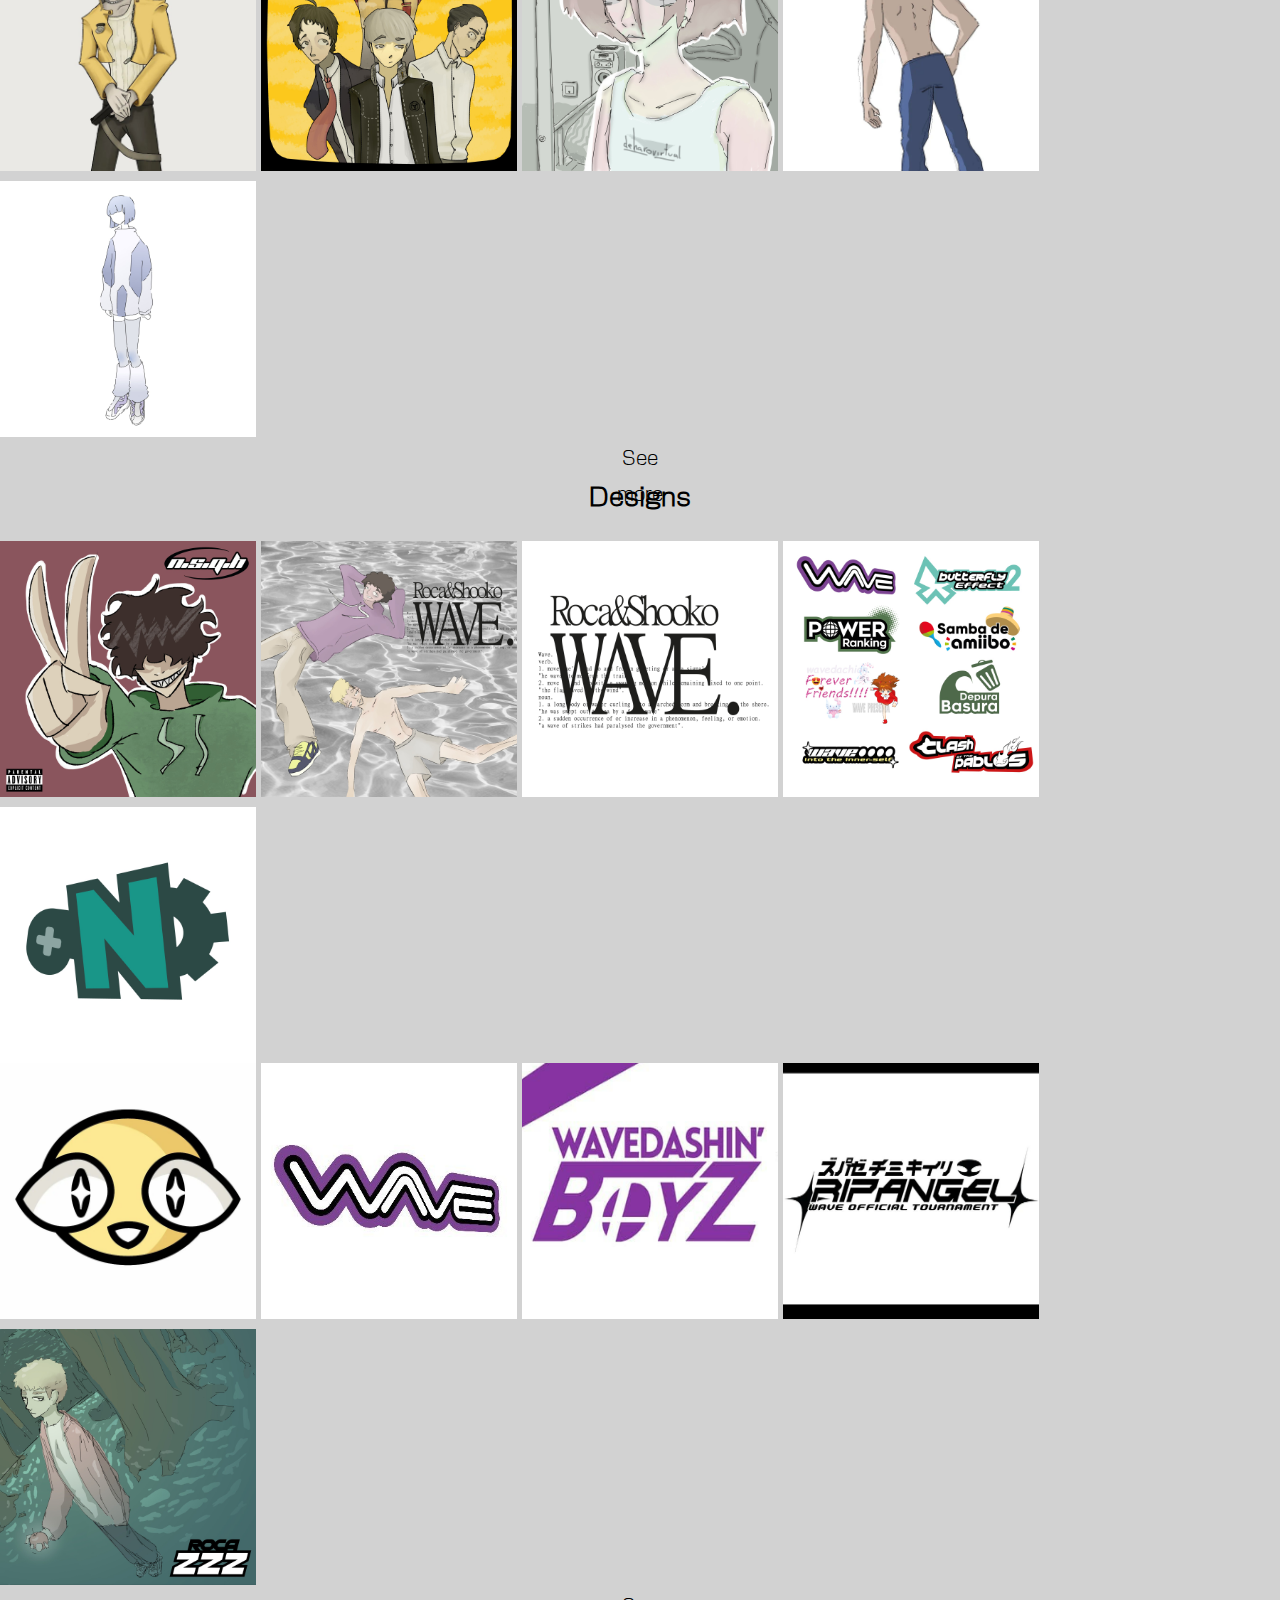
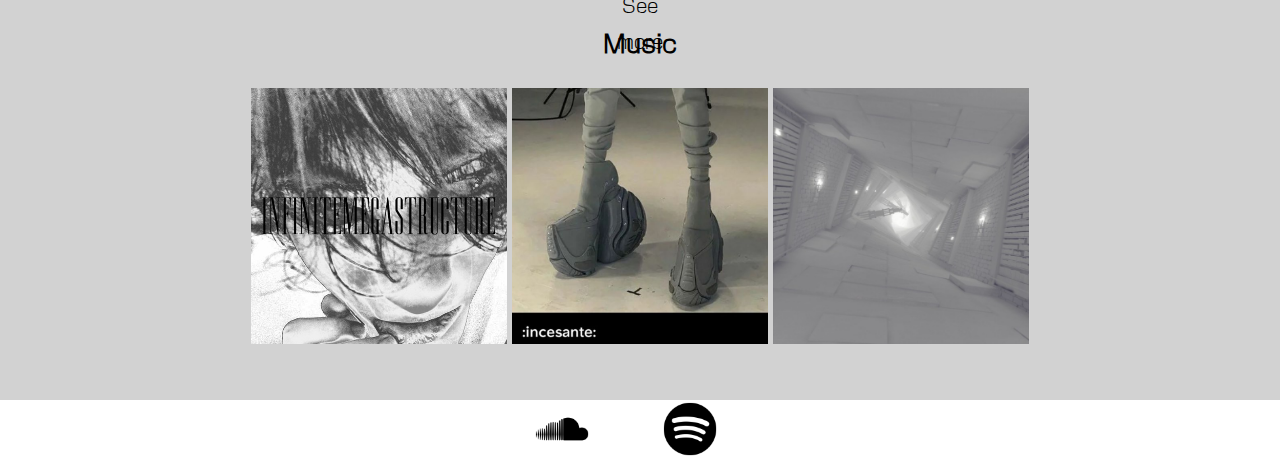
==== commit 8e99062d: "index now accesible from other pages" ====
--- a/index.html
+++ b/index.html
@@ -79,7 +79,7 @@
       </div>
       <div id="topBar">
         <img id="logoBar" src="./Imgs/General/Logo-Outline.png">
-        <h2 id="nameBar">Miguel de Haro</h2>
+        <a href="index.html" id="nameBar">Miguel de Haro</a>
         <div id="buttons">
           <a id="top_button" href="index_Illustrations.html">Illustrations</a>
           <a id="top_button" href="index_Designs.html">Designs</a>
--- a/style_index.css
+++ b/style_index.css
@@ -55,6 +55,8 @@
   margin-left: 40px;
   font-weight: bolder;
   font-family: 'medium';
+  color: black;
+  text-decoration: none;
 }
 
 #buttons{
@@ -97,7 +99,7 @@
   width:100hv;
   left:-2%;
   top:-55%;
-  background-image: url(Imgs/General/banner.png);
+  background-image: url(Imgs/General/banner_fixed.png);
 }
 
 #logo {
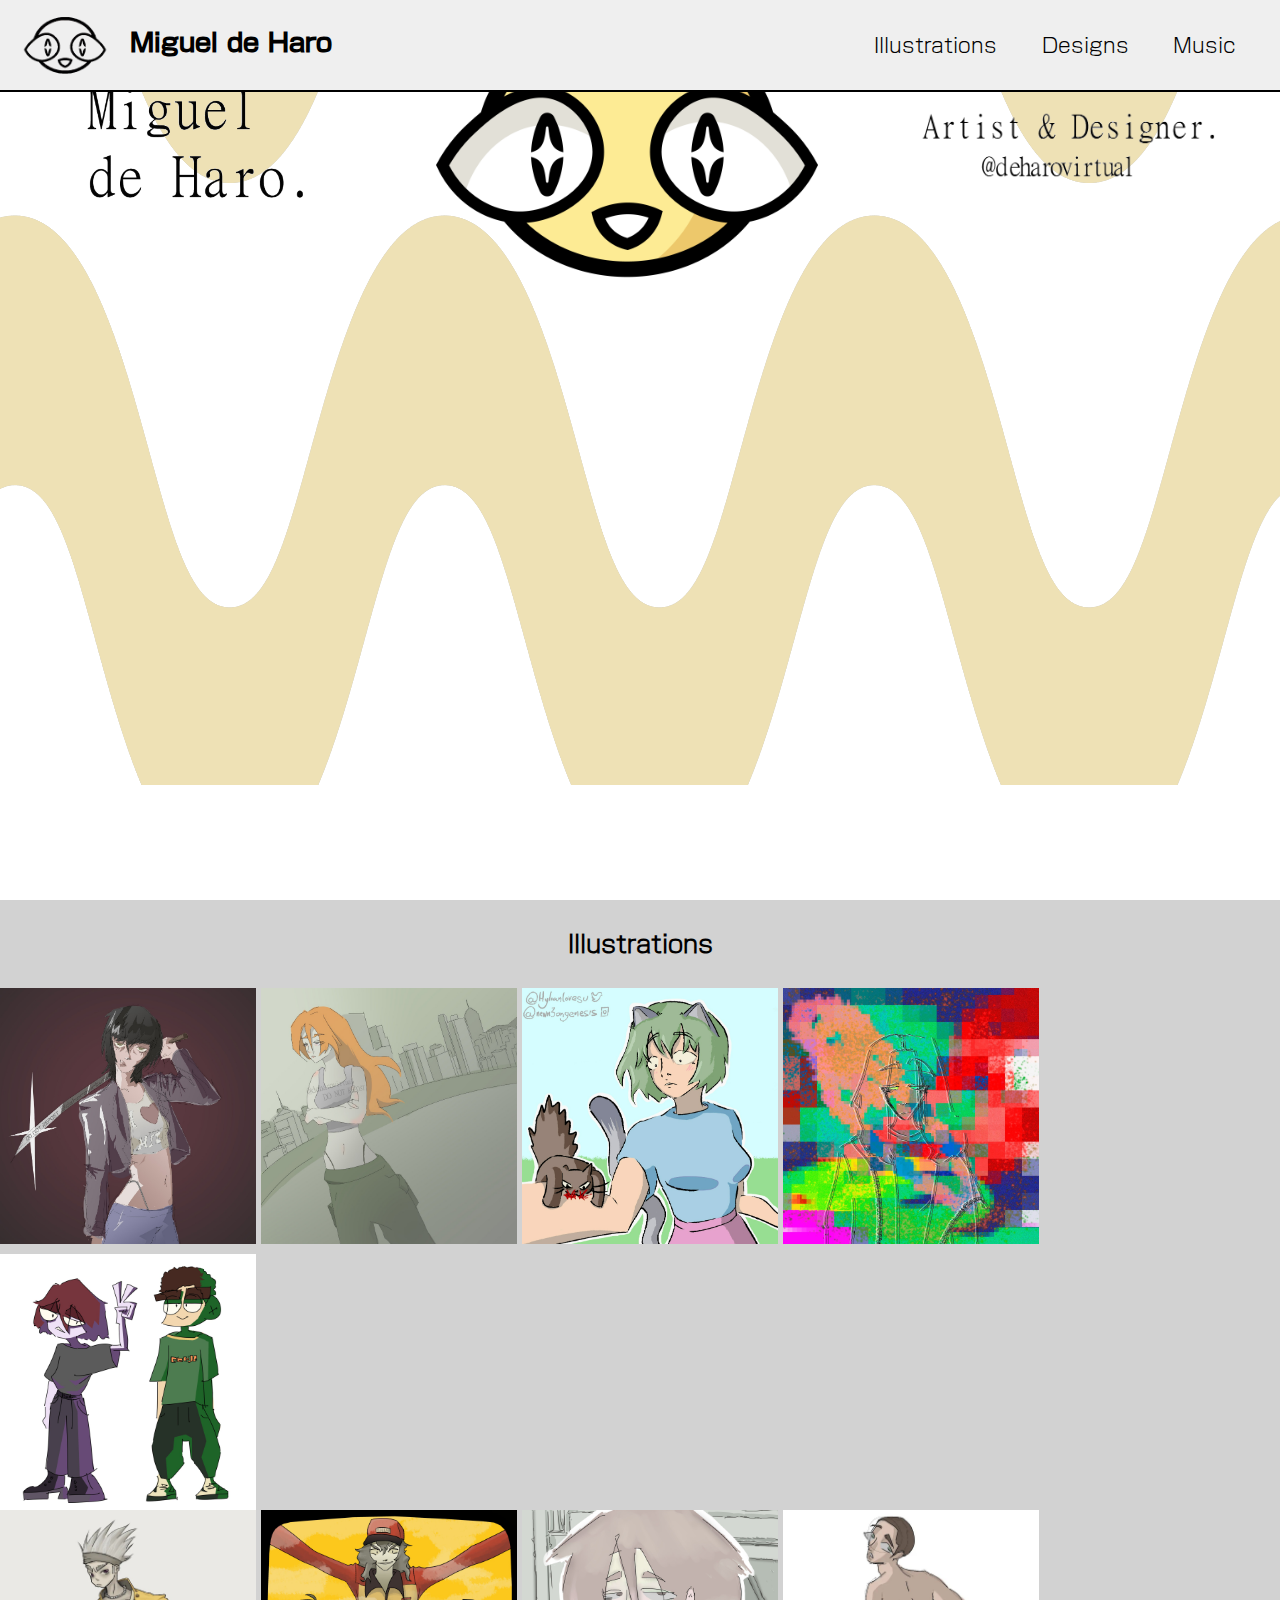
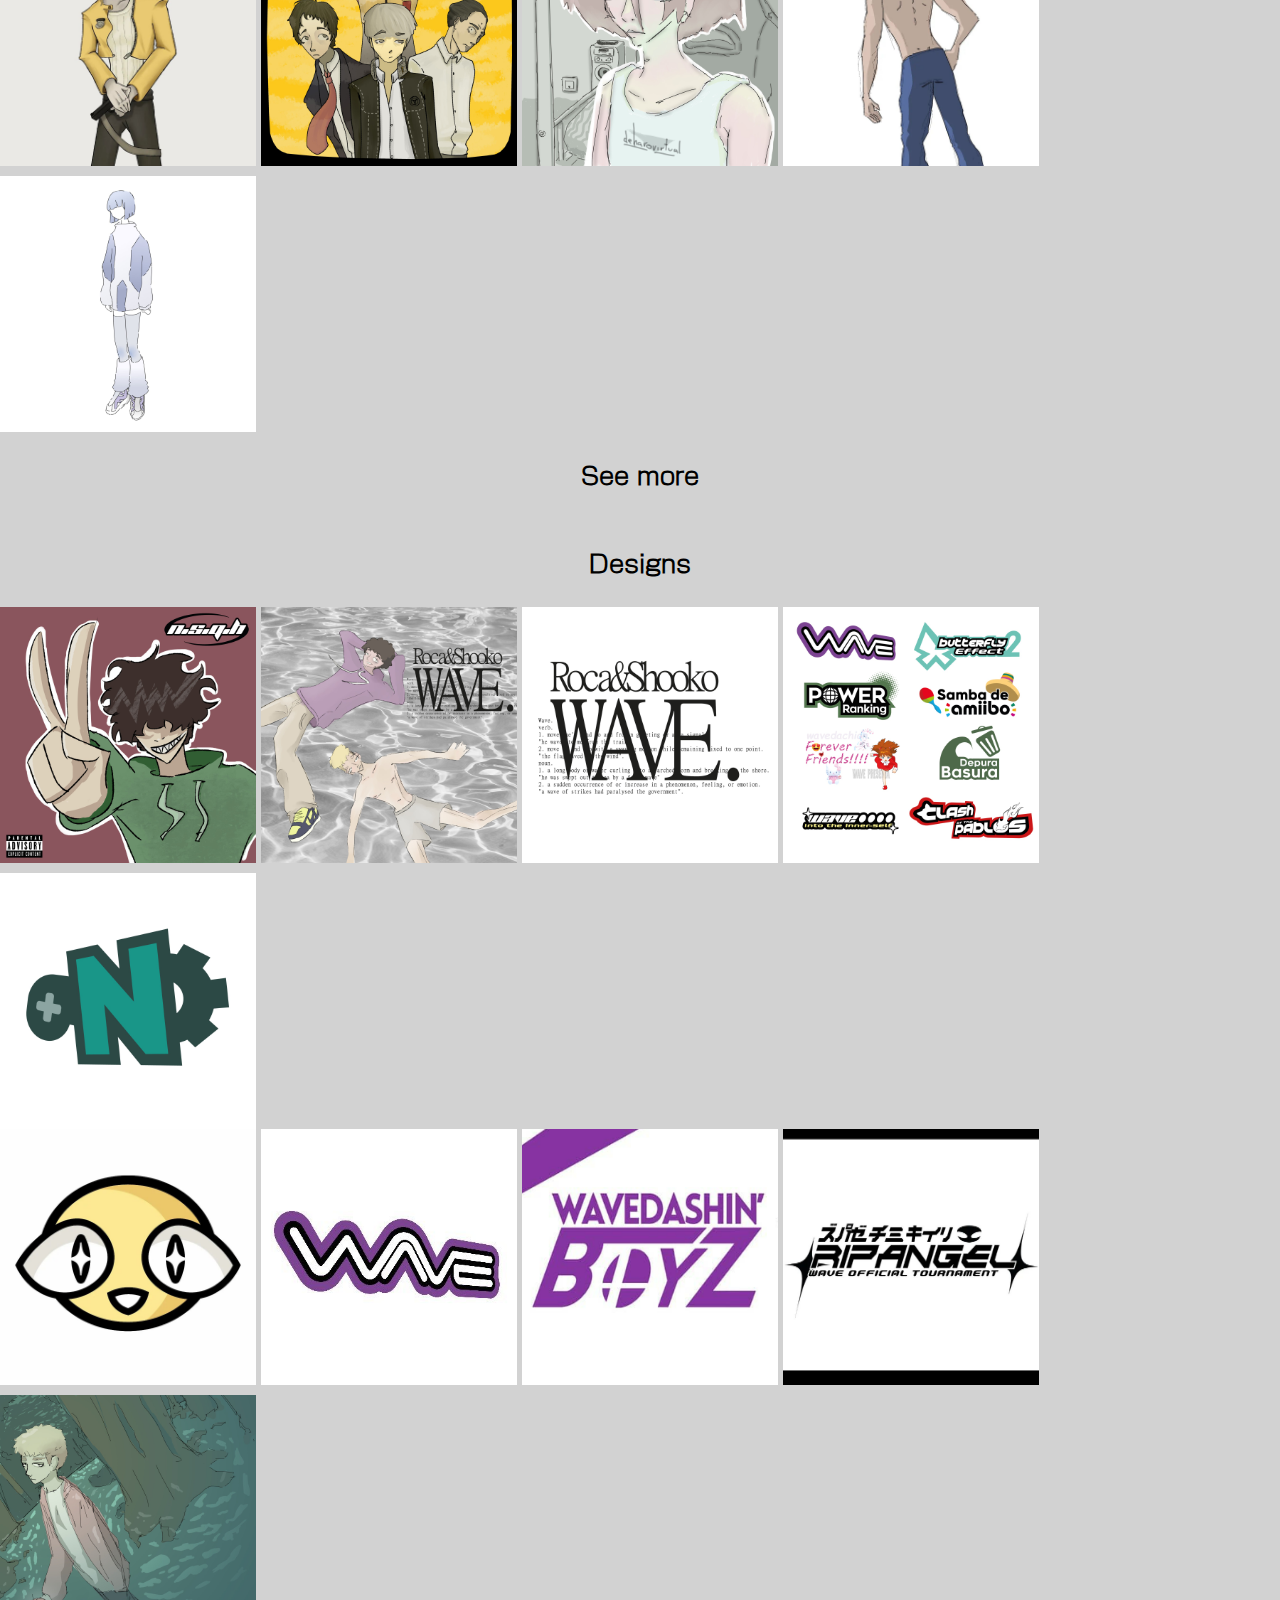
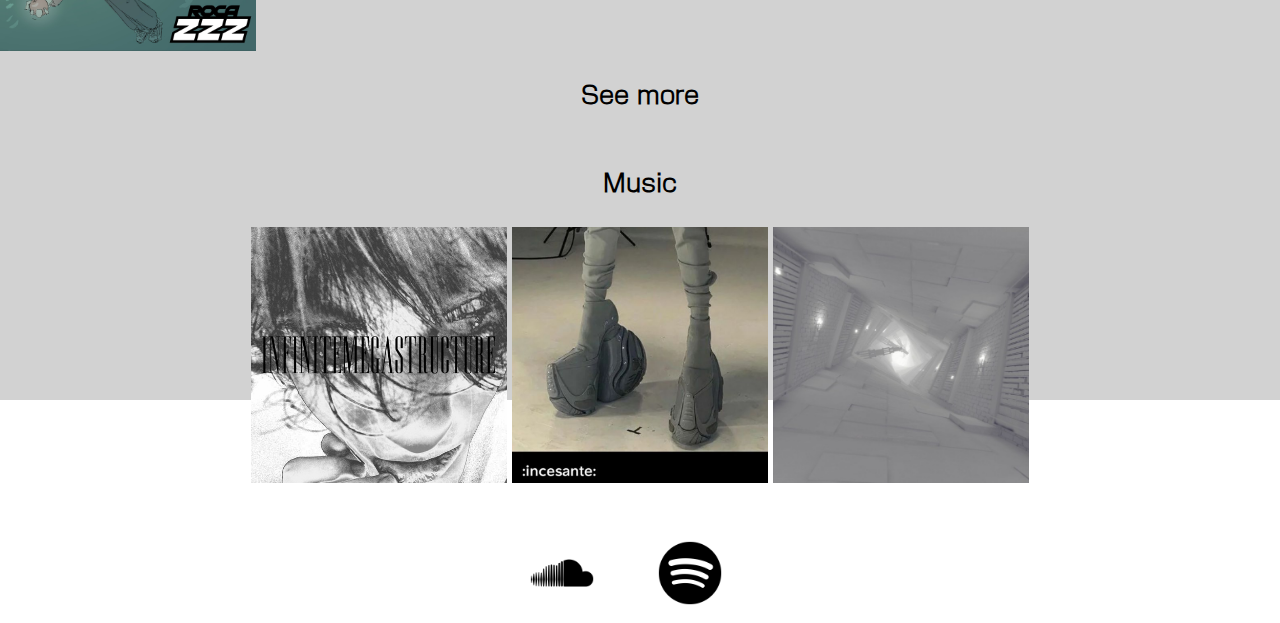
==== commit f1d4196c: "web beta done!" ====
--- a/index.html
+++ b/index.html
@@ -35,9 +35,9 @@
           <img id="Illustration_img" src="Imgs//Illustrations/Illustration9.png">
           <img id="Illustration_img" src="Imgs//Illustrations/Illustration10.png">
         </div>
-        <div>
-          <button type="button" href="https://www.instagram.com/deharovirtual/" id="seemore">See more</button>
-        </div>
+        <a id="seemore" href="index_Illustrations.html">
+          <h2 >See more</h2>
+        </a>
       </div>
       <div id="Designs">
         <h2>Designs</h2>
@@ -55,7 +55,9 @@
           <img id="Design-img" src="Imgs//Design/Design9.png">
           <img id="Design-img" src="Imgs//Design/Design10.png">
         </div>
-        <button type="button" href="https://www.instagram.com/deharovirtual/" id="seemore">See more</button>
+        <a id="seemore" href="index_Designs.html">
+          <h2>See more</h2>
+        </a>
       </div>
       <div id="Music">
         <h2>Music</h2>
@@ -66,14 +68,10 @@
         </div>
         <div id="Music-links">
           <a href="https://soundcloud.com/deharovirtual">
-            <button>
-              <img src="Imgs/Music/soundcloud.png">
-            </button>
+              <img id="link" src="Imgs/Music/soundcloud.png">
           </a>
           <a href="https://open.spotify.com/artist/1nvwu5qZHagPYpcEsjFwHM?si=vCtpM0K8SlKPEywaFPcFXA">
-            <button>
-              <img src="Imgs/Music/spotify.png">
-            </button>
+              <img id="link" src="Imgs/Music/spotify.png">
           </a>
         </div>
       </div>
--- a/style_index.css
+++ b/style_index.css
@@ -80,13 +80,13 @@
   text-decoration: none;
 }
 
-button{
+#link{
   position: relative;
   background-color: transparent;
   border-color: transparent;
   top: -100%;
   width: 100px;
-  height: 10px;
+  height: 100px;
   font-size: large;
 }
 
@@ -96,10 +96,12 @@
   justify-content: center;
   align-items: center;
   height:100vw;
-  width:100hv;
+  width:102%;
   left:-2%;
   top:-55%;
   background-image: url(Imgs/General/banner_fixed.png);
+  background-repeat: repeat-x;
+  background-repeat: repeat-y;
 }
 
 #logo {
@@ -162,8 +164,13 @@
 }
 
 #seemore{
+  text-align: center;
+  width: 100%;
   position: relative;
   top: 0%;
+  font-size: medium;
+  text-decoration: none;
+  color: black;
 }
 
 #Illustration_img{
